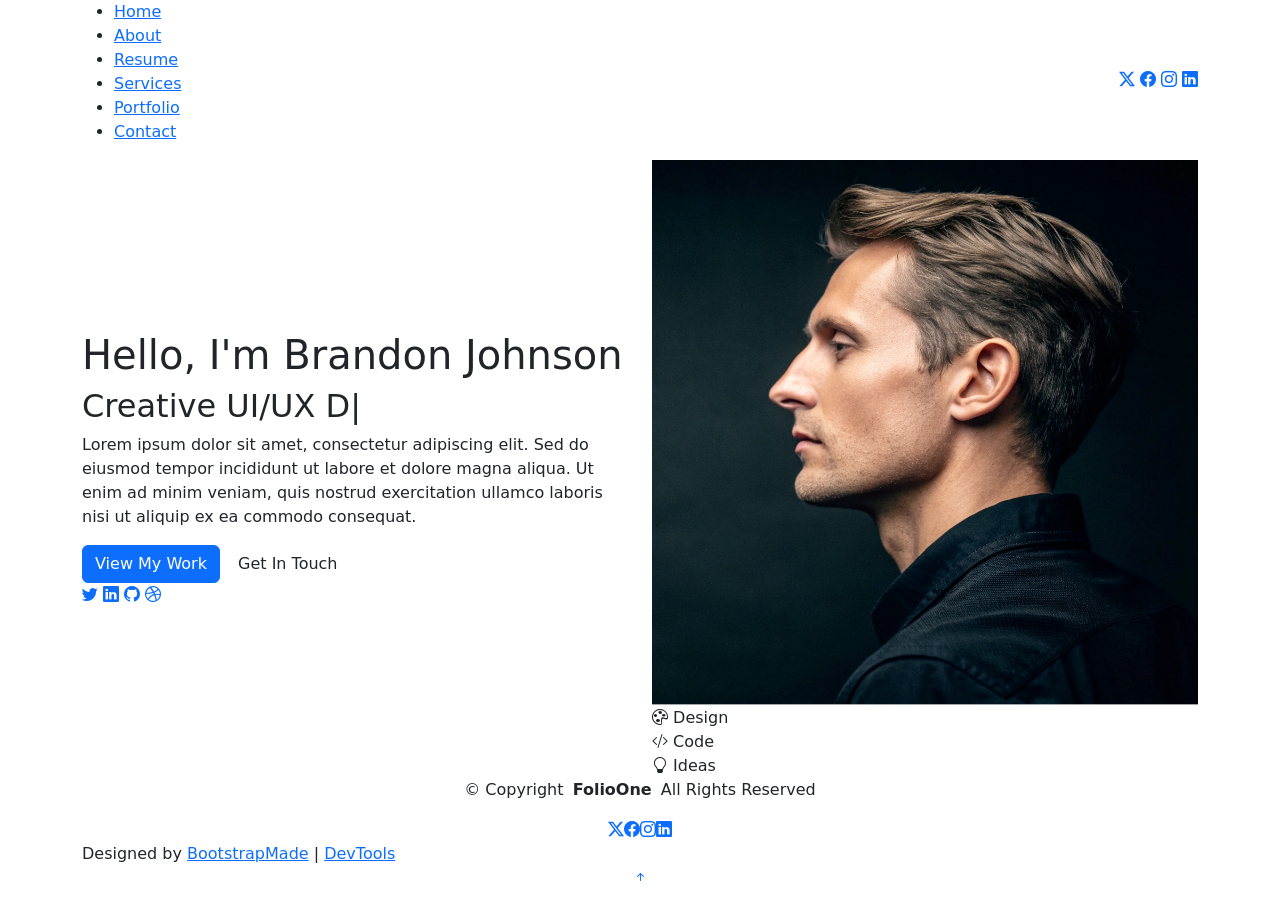
==== LD7/index.html @ 6c92a664 "template ikelimas i LD7" ====
<!DOCTYPE html>
<html lang="en">

<head>
  <meta charset="utf-8">
  <meta content="width=device-width, initial-scale=1.0" name="viewport">
  <title>Index - FolioOne Bootstrap Template</title>
  <meta name="description" content="">
  <meta name="keywords" content="">

  <!-- Favicons -->
  <link href="assets/img/favicon.png" rel="icon">
  <link href="assets/img/apple-touch-icon.png" rel="apple-touch-icon">

  <!-- Fonts -->
  <link href="https://fonts.googleapis.com" rel="preconnect">
  <link href="https://fonts.gstatic.com" rel="preconnect" crossorigin>
  <link href="https://fonts.googleapis.com/css2?family=Roboto:ital,wght@0,100;0,300;0,400;0,500;0,700;0,900;1,100;1,300;1,400;1,500;1,700;1,900&family=Poppins:ital,wght@0,100;0,200;0,300;0,400;0,500;0,600;0,700;0,800;0,900;1,100;1,200;1,300;1,400;1,500;1,600;1,700;1,800;1,900&family=Raleway:ital,wght@0,100;0,200;0,300;0,400;0,500;0,600;0,700;0,800;0,900;1,100;1,200;1,300;1,400;1,500;1,600;1,700;1,800;1,900&display=swap" rel="stylesheet">

  <!-- Vendor CSS Files -->
  <link href="assets/vendor/bootstrap/css/bootstrap.min.css" rel="stylesheet">
  <link href="assets/vendor/bootstrap-icons/bootstrap-icons.css" rel="stylesheet">
  <link href="assets/vendor/aos/aos.css" rel="stylesheet">
  <link href="assets/vendor/swiper/swiper-bundle.min.css" rel="stylesheet">
  <link href="assets/vendor/glightbox/css/glightbox.min.css" rel="stylesheet">

  <!-- Main CSS File -->
  <link href="assets/css/main.css" rel="stylesheet">

  <!-- =======================================================
  * Template Name: FolioOne
  * Template URL: https://bootstrapmade.com/folioone-bootstrap-portfolio-website-template/
  * Updated: Aug 23 2025 with Bootstrap v5.3.7
  * Author: BootstrapMade.com
  * License: https://bootstrapmade.com/license/
  ======================================================== -->
</head>

<body class="index-page">

  <header id="header" class="header d-flex align-items-center light-background sticky-top">
    <div class="container position-relative d-flex align-items-center justify-content-between">

      <!-- <a href="index.html" class="logo d-flex align-items-center me-auto me-xl-0">
      <img src="assets/img/logo.webp" alt="">
      <h1 class="sitename">FolioOne</h1> 
    </a> -->

      <nav id="navmenu" class="navmenu">
        <ul>
          <li><a href="index.html" class="active">Home</a></li>
          <li><a href="about.html">About</a></li>
          <li><a href="resume.html">Resume</a></li>
          <li><a href="services.html">Services</a></li>
          <li><a href="portfolio.html">Portfolio</a></li>
          <li><a href="contact.html">Contact</a></li>
        </ul>
        <i class="mobile-nav-toggle d-xl-none bi bi-list"></i>
      </nav>

      <div class="header-social-links">
        <a href="#" class="twitter"><i class="bi bi-twitter-x"></i></a>
        <a href="#" class="facebook"><i class="bi bi-facebook"></i></a>
        <a href="#" class="instagram"><i class="bi bi-instagram"></i></a>
        <a href="#" class="linkedin"><i class="bi bi-linkedin"></i></a>
      </div>

    </div>
  </header>

  <main class="main">

    <!-- Hero Section -->
    <section id="hero" class="hero section">

      <div class="container" data-aos="fade-up" data-aos-delay="100">

        <div class="row gy-4 align-items-center">
          <div class="col-lg-6 order-2 order-lg-1">
            <div class="hero-content">
              <h1 data-aos="fade-up" data-aos-delay="200">Hello, I'm <span class="highlight">Brandon Johnson</span></h1>
              <h2 data-aos="fade-up" data-aos-delay="300">Creative <span class="typed" data-typed-items="UI/UX Designer, Web Developer, Digital Artist, Brand Strategist"></span></h2>
              <p data-aos="fade-up" data-aos-delay="400">Lorem ipsum dolor sit amet, consectetur adipiscing elit. Sed do eiusmod tempor incididunt ut labore et dolore magna aliqua. Ut enim ad minim veniam, quis nostrud exercitation ullamco laboris nisi ut aliquip ex ea commodo consequat.</p>
              <div class="hero-actions" data-aos="fade-up" data-aos-delay="500">
                <a href="portfolio.html" class="btn btn-primary">View My Work</a>
                <a href="contact.html" class="btn btn-outline">Get In Touch</a>
              </div>
              <div class="social-links" data-aos="fade-up" data-aos-delay="600">
                <a href="#"><i class="bi bi-twitter"></i></a>
                <a href="#"><i class="bi bi-linkedin"></i></a>
                <a href="#"><i class="bi bi-github"></i></a>
                <a href="#"><i class="bi bi-dribbble"></i></a>
              </div>
            </div>
          </div>
          <div class="col-lg-6 order-1 order-lg-2">
            <div class="hero-image" data-aos="zoom-in" data-aos-delay="300">
              <div class="image-wrapper">
                <img src="assets/img/profile/profile-square-11.webp" alt="Sarah Mitchell" class="img-fluid">
                <div class="floating-elements">
                  <div class="floating-card design" data-aos="fade-left" data-aos-delay="700">
                    <i class="bi bi-palette"></i>
                    <span>Design</span>
                  </div>
                  <div class="floating-card code" data-aos="fade-right" data-aos-delay="800">
                    <i class="bi bi-code-slash"></i>
                    <span>Code</span>
                  </div>
                  <div class="floating-card creativity" data-aos="fade-up" data-aos-delay="900">
                    <i class="bi bi-lightbulb"></i>
                    <span>Ideas</span>
                  </div>
                </div>
              </div>
            </div>
          </div>
        </div>

      </div>

    </section><!-- /Hero Section -->

  </main>

  <footer id="footer" class="footer">

    <div class="container">
      <div class="copyright text-center ">
        <p>© <span>Copyright</span> <strong class="px-1 sitename">FolioOne</strong> <span>All Rights Reserved<br></span></p>
      </div>
      <div class="social-links d-flex justify-content-center">
        <a href=""><i class="bi bi-twitter-x"></i></a>
        <a href=""><i class="bi bi-facebook"></i></a>
        <a href=""><i class="bi bi-instagram"></i></a>
        <a href=""><i class="bi bi-linkedin"></i></a>
      </div>
      <div class="credits">
        <!-- All the links in the footer should remain intact. -->
        <!-- You can delete the links only if you've purchased the pro version. -->
        <!-- Licensing information: https://bootstrapmade.com/license/ -->
        <!-- Purchase the pro version with working PHP/AJAX contact form: [buy-url] -->
        Designed by <a href="https://bootstrapmade.com/">BootstrapMade</a> | <a href="https://bootstrapmade.com/tools/">DevTools</a>
      </div>
    </div>

  </footer>

  <!-- Scroll Top -->
  <a href="#" id="scroll-top" class="scroll-top d-flex align-items-center justify-content-center"><i class="bi bi-arrow-up-short"></i></a>

  <!-- Preloader -->
  <div id="preloader"></div>

  <!-- Vendor JS Files -->
  <script src="assets/vendor/bootstrap/js/bootstrap.bundle.min.js"></script>
  <script src="assets/vendor/php-email-form/validate.js"></script>
  <script src="assets/vendor/aos/aos.js"></script>
  <script src="assets/vendor/typed.js/typed.umd.js"></script>
  <script src="assets/vendor/waypoints/noframework.waypoints.js"></script>
  <script src="assets/vendor/purecounter/purecounter_vanilla.js"></script>
  <script src="assets/vendor/swiper/swiper-bundle.min.js"></script>
  <script src="assets/vendor/imagesloaded/imagesloaded.pkgd.min.js"></script>
  <script src="assets/vendor/isotope-layout/isotope.pkgd.min.js"></script>
  <script src="assets/vendor/glightbox/js/glightbox.min.js"></script>

  <!-- Main JS File -->
  <script src="assets/js/main.js"></script>

</body>

</html>
---- LD7/assets/css/main.css ----
/**
* Template Name: FolioOne
* Template URL: https://bootstrapmade.com/folioone-bootstrap-portfolio-website-template/
* Updated: Aug 23 2025 with Bootstrap v5.3.7
* Author: BootstrapMade.com
* License: https://bootstrapmade.com/license/
*/

/*--------------------------------------------------------------
# Font & Color Variables
# Help: https://bootstrapmade.com/color-system/
--------------------------------------------------------------*/
/* Fonts */
:root {
  --default-font: "Roboto",  system-ui, -apple-system, "Segoe UI", Roboto, "Helvetica Neue", Arial, "Noto Sans", "Liberation Sans", sans-serif, "Apple Color Emoji", "Segoe UI Emoji", "Segoe UI Symbol", "Noto Color Emoji";
  --heading-font: "Raleway",  sans-serif;
  --nav-font: "Poppins",  sans-serif;
}

/* Global Colors - The following color variables are used throughout the website. Updating them here will change the color scheme of the entire website */
:root { 
  --background-color: #101a20; /* Background color for the entire website, including individual sections */
  --default-color: #e7f2f7; /* Default color used for the majority of the text content across the entire website */
  --heading-color: #ffffff; /* Color for headings, subheadings and title throughout the website */
  --accent-color: #1387c1; /* Accent color that represents your brand on the website. It's used for buttons, links, and other elements that need to stand out */
  --surface-color: #141f26; /* The surface color is used as a background of boxed elements within sections, such as cards, icon boxes, or other elements that require a visual separation from the global background. */
  --contrast-color: #ffffff; /* Contrast color for text, ensuring readability against backgrounds of accent, heading, or default colors. */
}

/* Nav Menu Colors - The following color variables are used specifically for the navigation menu. They are separate from the global colors to allow for more customization options */
:root {
  --nav-color: #ffffff;  /* The default color of the main navmenu links */
  --nav-hover-color: #1387c1; /* Applied to main navmenu links when they are hovered over or active */
  --nav-mobile-background-color: #213642; /* Used as the background color for mobile navigation menu */
  --nav-dropdown-background-color: #051117; /* Used as the background color for dropdown items that appear when hovering over primary navigation items */
  --nav-dropdown-color: #e7f2f7; /* Used for navigation links of the dropdown items in the navigation menu. */
  --nav-dropdown-hover-color: #1387c1; /* Similar to --nav-hover-color, this color is applied to dropdown navigation links when they are hovered over. */
}

/* Color Presets - These classes override global colors when applied to any section or element, providing reuse of the sam color scheme. */

.light-background {
  --background-color: #142027;
  --surface-color: #325264;
}

.dark-background {
  --background-color: #0b1419;
  --default-color: #ffffff;
  --heading-color: #ffffff;
  --surface-color: #252525;
  --contrast-color: #ffffff;
}

/* Smooth scroll */
:root {
  scroll-behavior: smooth;
}

/*--------------------------------------------------------------
# General Styling & Shared Classes
--------------------------------------------------------------*/
body {
  color: var(--default-color);
  background-color: var(--background-color);
  font-family: var(--default-font);
}

a {
  color: var(--accent-color);
  text-decoration: none;
  transition: 0.3s;
}

a:hover {
  color: color-mix(in srgb, var(--accent-color), transparent 25%);
  text-decoration: none;
}

h1,
h2,
h3,
h4,
h5,
h6 {
  color: var(--heading-color);
  font-family: var(--heading-font);
}

/* PHP Email Form Messages
------------------------------*/
.php-email-form .error-message {
  display: none;
  background: #df1529;
  color: #ffffff;
  text-align: left;
  padding: 15px;
  margin-bottom: 24px;
  font-weight: 600;
}

.php-email-form .sent-message {
  display: none;
  color: #ffffff;
  background: #059652;
  text-align: center;
  padding: 15px;
  margin-bottom: 24px;
  font-weight: 600;
}

.php-email-form .loading {
  display: none;
  background: var(--surface-color);
  text-align: center;
  padding: 15px;
  margin-bottom: 24px;
}

.php-email-form .loading:before {
  content: "";
  display: inline-block;
  border-radius: 50%;
  width: 24px;
  height: 24px;
  margin: 0 10px -6px 0;
  border: 3px solid var(--accent-color);
  border-top-color: var(--surface-color);
  animation: php-email-form-loading 1s linear infinite;
}

@keyframes php-email-form-loading {
  0% {
    transform: rotate(0deg);
  }

  100% {
    transform: rotate(360deg);
  }
}

/*--------------------------------------------------------------
# Global Header
--------------------------------------------------------------*/
.header {
  --background-color: rgba(255, 255, 255, 0);
  color: var(--default-color);
  background-color: var(--background-color);
  padding: 15px 0;
  transition: all 0.5s;
  z-index: 997;
  border-bottom: 1px solid color-mix(in srgb, var(--default-color), transparent 92%);
}

.header .logo {
  line-height: 1;
}

.header .logo img {
  max-height: 36px;
  margin-right: 8px;
}

.header .logo h1 {
  font-size: 32px;
  margin: 0;
  font-weight: 400;
  color: var(--heading-color);
}

.header .header-social-links {
  padding-right: 15px;
}

.header .header-social-links a {
  color: color-mix(in srgb, var(--default-color), transparent 40%);
  padding-left: 6px;
  display: inline-block;
  transition: 0.3s;
  font-size: 16px;
}

.header .header-social-links a:hover {
  color: var(--default-color);
}

.header .header-social-links a i {
  line-height: 0px;
}

@media (max-width: 1200px) {
  .header .logo {
    order: 1;
  }

  .header .header-social-links {
    order: 2;
  }

  .header .navmenu {
    order: 3;
  }
}

/* Global Header on Scroll
------------------------------*/
.scrolled .header {
  --background-color: rgba(16, 26, 32, 0.9);
}

/*--------------------------------------------------------------
# Navigation Menu
--------------------------------------------------------------*/
/* Desktop Navigation */
@media (min-width: 1200px) {
  .navmenu {
    padding: 0;
  }

  .navmenu ul {
    margin: 0;
    padding: 0;
    display: flex;
    list-style: none;
    align-items: center;
  }

  .navmenu li {
    position: relative;
  }

  .navmenu>ul>li {
    white-space: nowrap;
    padding: 15px 28px 15px 0;
  }

  .navmenu>ul>li:last-child {
    padding-right: 0;
  }

  .navmenu a,
  .navmenu a:focus {
    color: var(--nav-color);
    font-size: 15px;
    padding: 0 2px;
    font-family: var(--nav-font);
    font-weight: 400;
    display: flex;
    align-items: center;
    justify-content: space-between;
    white-space: nowrap;
    transition: 0.3s;
    position: relative;
  }

  .navmenu a i,
  .navmenu a:focus i {
    font-size: 12px;
    line-height: 0;
    margin-left: 5px;
    transition: 0.3s;
  }

  .navmenu>ul>li>a:before {
    content: "";
    position: absolute;
    height: 2px;
    bottom: -6px;
    left: 0;
    background-color: var(--nav-hover-color);
    visibility: hidden;
    width: 0px;
    transition: all 0.3s ease-in-out 0s;
  }

  .navmenu a:hover:before,
  .navmenu li:hover>a:before,
  .navmenu .active:before {
    visibility: visible;
    width: 25px;
  }

  .navmenu li:hover>a,
  .navmenu .active,
  .navmenu .active:focus {
    color: var(--nav-hover-color);
  }

  .navmenu .dropdown ul {
    margin: 0;
    padding: 10px 0;
    background: var(--nav-dropdown-background-color);
    display: block;
    position: absolute;
    visibility: hidden;
    left: -5px;
    top: 130%;
    opacity: 0;
    transition: 0.3s;
    border-radius: 4px;
    z-index: 99;
    box-shadow: 0px 0px 30px rgba(0, 0, 0, 0.1);
  }

  .navmenu .dropdown ul li {
    min-width: 200px;
  }

  .navmenu .dropdown ul a {
    padding: 10px 20px;
    font-size: 15px;
    text-transform: none;
    color: var(--nav-dropdown-color);
  }

  .navmenu .dropdown ul a i {
    font-size: 12px;
  }

  .navmenu .dropdown ul a:hover,
  .navmenu .dropdown ul .active:hover,
  .navmenu .dropdown ul li:hover>a {
    color: var(--nav-dropdown-hover-color);
  }

  .navmenu .dropdown:hover>ul {
    opacity: 1;
    top: 100%;
    visibility: visible;
  }

  .navmenu .dropdown .dropdown ul {
    top: 0;
    left: -90%;
    visibility: hidden;
  }

  .navmenu .dropdown .dropdown:hover>ul {
    opacity: 1;
    top: 0;
    left: -100%;
    visibility: visible;
  }
}

/* Mobile Navigation */
@media (max-width: 1199px) {
  .mobile-nav-toggle {
    color: var(--nav-color);
    font-size: 28px;
    line-height: 0;
    margin-right: 10px;
    cursor: pointer;
    transition: color 0.3s;
  }

  .navmenu {
    padding: 0;
    z-index: 9997;
  }

  .navmenu ul {
    display: none;
    list-style: none;
    position: absolute;
    inset: 60px 20px 20px 20px;
    padding: 10px 0;
    margin: 0;
    border-radius: 6px;
    background-color: var(--nav-mobile-background-color);
    border: 1px solid color-mix(in srgb, var(--default-color), transparent 90%);
    box-shadow: none;
    overflow-y: auto;
    transition: 0.3s;
    z-index: 9998;
  }

  .navmenu a,
  .navmenu a:focus {
    color: var(--nav-dropdown-color);
    padding: 10px 20px;
    font-family: var(--nav-font);
    font-size: 17px;
    font-weight: 500;
    display: flex;
    align-items: center;
    justify-content: space-between;
    white-space: nowrap;
    transition: 0.3s;
  }

  .navmenu a i,
  .navmenu a:focus i {
    font-size: 12px;
    line-height: 0;
    margin-left: 5px;
    width: 30px;
    height: 30px;
    display: flex;
    align-items: center;
    justify-content: center;
    border-radius: 50%;
    transition: 0.3s;
    background-color: color-mix(in srgb, var(--accent-color), transparent 90%);
  }

  .navmenu a i:hover,
  .navmenu a:focus i:hover {
    background-color: var(--accent-color);
    color: var(--contrast-color);
  }

  .navmenu a:hover,
  .navmenu .active,
  .navmenu .active:focus {
    color: var(--nav-dropdown-hover-color);
  }

  .navmenu .active i,
  .navmenu .active:focus i {
    background-color: var(--accent-color);
    color: var(--contrast-color);
    transform: rotate(180deg);
  }

  .navmenu .dropdown ul {
    position: static;
    display: none;
    z-index: 99;
    padding: 10px 0;
    margin: 10px 20px;
    background-color: var(--nav-dropdown-background-color);
    transition: all 0.5s ease-in-out;
  }

  .navmenu .dropdown ul ul {
    background-color: rgba(33, 37, 41, 0.1);
  }

  .navmenu .dropdown>.dropdown-active {
    display: block;
    background-color: rgba(33, 37, 41, 0.03);
  }

  .mobile-nav-active {
    overflow: hidden;
  }

  .mobile-nav-active .mobile-nav-toggle {
    color: #fff;
    position: absolute;
    font-size: 32px;
    top: 15px;
    right: 15px;
    margin-right: 0;
    z-index: 9999;
  }

  .mobile-nav-active .navmenu {
    position: fixed;
    overflow: hidden;
    inset: 0;
    background: rgba(33, 37, 41, 0.8);
    transition: 0.3s;
  }

  .mobile-nav-active .navmenu>ul {
    display: block;
  }
}

/*--------------------------------------------------------------
# Global Footer
--------------------------------------------------------------*/
.footer {
  color: var(--default-color);
  background-color: var(--background-color);
  font-size: 14px;
  padding: 40px 0;
  position: relative;
  border-top: 1px solid color-mix(in srgb, var(--default-color), transparent 92%);
}

.footer .copyright p {
  margin-bottom: 0;
}

.footer .social-links {
  margin-top: 20px;
}

.footer .social-links a {
  display: flex;
  align-items: center;
  justify-content: center;
  width: 40px;
  height: 40px;
  border-radius: 50%;
  border: 1px solid color-mix(in srgb, var(--default-color), transparent 50%);
  font-size: 16px;
  color: color-mix(in srgb, var(--default-color), transparent 50%);
  margin: 0 5px;
  transition: 0.3s;
}

.footer .social-links a:hover {
  color: var(--accent-color);
  border-color: var(--accent-color);
}

.footer .credits {
  margin-top: 10px;
  font-size: 13px;
  text-align: center;
}

/*--------------------------------------------------------------
# Preloader
--------------------------------------------------------------*/
#preloader {
  position: fixed;
  inset: 0;
  z-index: 9999;
  overflow: hidden;
  background-color: var(--background-color);
  transition: all 0.6s ease-out;
  width: 100%;
  height: 100vh;
}

#preloader:before,
#preloader:after {
  content: "";
  position: absolute;
  border: 4px solid var(--accent-color);
  border-radius: 50%;
  animation: animate-preloader 2s cubic-bezier(0, 0.2, 0.8, 1) infinite;
}

#preloader:after {
  animation-delay: -0.5s;
}

@keyframes animate-preloader {
  0% {
    width: 10px;
    height: 10px;
    top: calc(50% - 5px);
    left: calc(50% - 5px);
    opacity: 1;
  }

  100% {
    width: 72px;
    height: 72px;
    top: calc(50% - 36px);
    left: calc(50% - 36px);
    opacity: 0;
  }
}

/*--------------------------------------------------------------
# Scroll Top Button
--------------------------------------------------------------*/
.scroll-top {
  position: fixed;
  visibility: hidden;
  opacity: 0;
  right: 15px;
  bottom: -15px;
  z-index: 99999;
  background-color: var(--accent-color);
  width: 44px;
  height: 44px;
  border-radius: 50px;
  transition: all 0.4s;
}

.scroll-top i {
  font-size: 24px;
  color: var(--contrast-color);
  line-height: 0;
}

.scroll-top:hover {
  background-color: color-mix(in srgb, var(--accent-color), transparent 20%);
  color: var(--contrast-color);
}

.scroll-top.active {
  visibility: visible;
  opacity: 1;
  bottom: 15px;
}

/*--------------------------------------------------------------
# Disable aos animation delay on mobile devices
--------------------------------------------------------------*/
@media screen and (max-width: 768px) {
  [data-aos-delay] {
    transition-delay: 0 !important;
  }
}

/*--------------------------------------------------------------
# Global Page Titles & Breadcrumbs
--------------------------------------------------------------*/
.page-title {
  color: var(--default-color);
  background-color: var(--background-color);
  position: relative;
}

.page-title .heading {
  padding: 80px 0;
  border-top: 1px solid color-mix(in srgb, var(--default-color), transparent 90%);
}

.page-title .heading h1 {
  font-size: 38px;
  font-weight: 700;
}

.page-title nav {
  background-color: color-mix(in srgb, var(--default-color), transparent 96%);
  padding: 20px 0;
}

.page-title nav ol {
  display: flex;
  flex-wrap: wrap;
  list-style: none;
  padding: 0;
  margin: 0;
  font-size: 16px;
  font-weight: 400;
}

.page-title nav ol li+li {
  padding-left: 10px;
}

.page-title nav ol li+li::before {
  content: "/";
  display: inline-block;
  padding-right: 10px;
  color: color-mix(in srgb, var(--default-color), transparent 70%);
}

/*--------------------------------------------------------------
# Global Sections
--------------------------------------------------------------*/
section,
.section {
  color: var(--default-color);
  background-color: var(--background-color);
  padding: 60px 0;
  scroll-margin-top: 100px;
  overflow: clip;
}

@media (max-width: 1199px) {

  section,
  .section {
    scroll-margin-top: 66px;
  }
}

/*--------------------------------------------------------------
# Global Section Titles
--------------------------------------------------------------*/
.section-title {
  text-align: center;
  padding-bottom: 60px;
  position: relative;
}

.section-title h2 {
  font-size: 3.5rem;
  font-weight: 400;
  line-height: 1.2;
  color: var(--heading-color);
  margin-bottom: 1.5rem;
  letter-spacing: -1px;
}

@media (max-width: 768px) {
  .section-title h2 {
    font-size: 2.5rem;
  }
}

.section-title p {
  font-size: 1.125rem;
  line-height: 1.8;
  color: color-mix(in srgb, var(--default-color), transparent 25%);
  max-width: 900px;
  margin: 0 auto;
  text-wrap: balance;
}

/*--------------------------------------------------------------
# Hero Section
--------------------------------------------------------------*/
.hero {
  padding: 80px 0;
  min-height: 100vh;
  display: flex;
  align-items: center;
}

.hero .hero-content h1 {
  font-size: 3.5rem;
  font-weight: 700;
  margin-bottom: 1rem;
  line-height: 1.2;
}

.hero .hero-content h1 .highlight {
  color: var(--accent-color);
  position: relative;
}

.hero .hero-content h1 .highlight::after {
  content: "";
  position: absolute;
  bottom: 0;
  left: 0;
  width: 100%;
  height: 3px;
  background: linear-gradient(90deg, var(--accent-color), color-mix(in srgb, var(--accent-color), transparent 50%));
  border-radius: 2px;
}

@media (max-width: 768px) {
  .hero .hero-content h1 {
    font-size: 2.5rem;
  }
}

.hero .hero-content h2 {
  font-size: 1.5rem;
  font-weight: 400;
  margin-bottom: 2rem;
  color: color-mix(in srgb, var(--default-color), transparent 20%);
}

.hero .hero-content h2 .typed {
  color: var(--accent-color);
  font-weight: 600;
}

@media (max-width: 768px) {
  .hero .hero-content h2 {
    font-size: 1.25rem;
  }
}

.hero .hero-content p {
  font-size: 1.1rem;
  line-height: 1.6;
  margin-bottom: 2.5rem;
  color: color-mix(in srgb, var(--default-color), transparent 30%);
}

.hero .hero-actions {
  display: flex;
  gap: 1rem;
  margin-bottom: 3rem;
}

.hero .hero-actions .btn {
  padding: 12px 30px;
  border-radius: 50px;
  font-weight: 600;
  text-decoration: none;
  transition: all 0.3s ease;
  border: 2px solid;
}

.hero .hero-actions .btn.btn-primary {
  background: var(--accent-color);
  color: var(--contrast-color);
  border-color: var(--accent-color);
}

.hero .hero-actions .btn.btn-primary:hover {
  background: color-mix(in srgb, var(--accent-color), black 15%);
  border-color: color-mix(in srgb, var(--accent-color), black 15%);
  transform: translateY(-2px);
}

.hero .hero-actions .btn.btn-outline {
  background: transparent;
  color: var(--accent-color);
  border-color: var(--accent-color);
}

.hero .hero-actions .btn.btn-outline:hover {
  transform: translateY(-2px);
}

@media (max-width: 576px) {
  .hero .hero-actions {
    flex-direction: column;
  }

  .hero .hero-actions .btn {
    text-align: center;
  }
}

.hero .social-links {
  display: flex;
  gap: 1rem;
}

.hero .social-links a {
  width: 45px;
  height: 45px;
  background: var(--surface-color);
  border-radius: 50%;
  display: flex;
  align-items: center;
  justify-content: center;
  color: var(--default-color);
  font-size: 1.2rem;
  transition: all 0.3s ease;
}

.hero .social-links a:hover {
  background: var(--accent-color);
  color: var(--contrast-color);
  transform: translateY(-3px);
  box-shadow: 0 8px 25px color-mix(in srgb, var(--accent-color), transparent 70%);
}

.hero .hero-image {
  position: relative;
}

.hero .hero-image .image-wrapper {
  position: relative;
  max-width: 450px;
  margin: 0 auto;
}

.hero .hero-image .image-wrapper img {
  border-radius: 20px;
  box-shadow: 0 5px 15px color-mix(in srgb, var(--default-color), transparent 95%);
  transition: transform 0.3s ease;
}

.hero .hero-image .image-wrapper img:hover {
  transform: scale(1.02);
}

.hero .hero-image .floating-elements {
  position: absolute;
  top: 0;
  left: 0;
  right: 0;
  bottom: 0;
  pointer-events: none;
}

.hero .hero-image .floating-elements .floating-card {
  position: absolute;
  background: var(--surface-color);
  padding: 15px 20px;
  border-radius: 15px;
  box-shadow: 0 10px 30px color-mix(in srgb, var(--default-color), transparent 90%);
  display: flex;
  align-items: center;
  gap: 10px;
  font-weight: 600;
  animation: float 3s ease-in-out infinite;
}

.hero .hero-image .floating-elements .floating-card i {
  font-size: 1.5rem;
  color: var(--accent-color);
}

.hero .hero-image .floating-elements .floating-card.design {
  top: 10%;
  right: -10%;
  animation-delay: 0s;
}

.hero .hero-image .floating-elements .floating-card.code {
  bottom: 30%;
  left: -15%;
  animation-delay: 1s;
}

.hero .hero-image .floating-elements .floating-card.creativity {
  top: 60%;
  right: -5%;
  animation-delay: 2s;
}

@media (max-width: 992px) {
  .hero .hero-image .floating-elements .floating-card {
    display: none;
  }
}

@keyframes float {

  0%,
  100% {
    transform: translateY(0px);
  }

  50% {
    transform: translateY(-10px);
  }
}

@media (max-width: 992px) {
  .hero .hero-content {
    text-align: center;
    margin-bottom: 3rem;
  }
}

/*--------------------------------------------------------------
# About Section
--------------------------------------------------------------*/
.about .intro-content .eyebrow {
  display: inline-block;
  letter-spacing: 0.12em;
  text-transform: uppercase;
  font-size: 12px;
  color: color-mix(in srgb, var(--default-color), transparent 40%);
  margin-bottom: 16px;
}

.about .intro-content .headline {
  font-family: var(--heading-font);
  font-weight: 300;
  line-height: 1.2;
  font-size: clamp(28px, 4vw, 44px);
  margin: 0 0 24px 0;
}

.about .intro-content .lead {
  font-size: 18px;
  line-height: 1.8;
  color: color-mix(in srgb, var(--default-color), transparent 10%);
  margin-bottom: 24px;
}

.about .intro-content p {
  line-height: 1.8;
  margin-bottom: 24px;
  color: color-mix(in srgb, var(--default-color), transparent 5%);
}

.about .intro-content .cta-group {
  display: flex;
  gap: 24px;
  align-items: center;
  margin-top: 24px;
}

.about .intro-content .cta-group .btn-ghost {
  display: inline-flex;
  align-items: center;
  gap: 8px;
  padding: 12px 18px;
  border-radius: 6px;
  color: var(--accent-color);
  background: color-mix(in srgb, var(--accent-color), transparent 92%);
  border: 1px solid color-mix(in srgb, var(--accent-color), transparent 70%);
  transition: 0.3s ease-in-out;
}

.about .intro-content .cta-group .btn-ghost:hover,
.about .intro-content .cta-group .btn-ghost:focus {
  color: var(--contrast-color);
  background: var(--accent-color);
  border-color: var(--accent-color);
  outline: none;
  box-shadow: 0 0 0 3px color-mix(in srgb, var(--accent-color), transparent 70%);
}

.about .intro-content .cta-group .link-underline {
  display: inline-flex;
  align-items: center;
  gap: 8px;
  position: relative;
  color: var(--accent-color);
  padding-bottom: 4px;
  transition: 0.3s ease-in-out;
}

.about .intro-content .cta-group .link-underline::after {
  content: "";
  position: absolute;
  left: 0;
  right: 0;
  bottom: 0;
  height: 1px;
  background: color-mix(in srgb, var(--accent-color), transparent 40%);
  transform: scaleX(0.4);
  transform-origin: left;
  transition: 0.3s ease-in-out;
}

.about .intro-content .cta-group .link-underline:hover,
.about .intro-content .cta-group .link-underline:focus {
  color: color-mix(in srgb, var(--accent-color), transparent 10%);
  outline: none;
}

.about .intro-content .cta-group .link-underline:hover::after,
.about .intro-content .cta-group .link-underline:focus::after {
  transform: scaleX(1);
}

.about .profile-figure {
  margin: 0;
}

.about .profile-figure .profile-photo {
  width: 88%;
  max-width: 440px;
  border-radius: 18px;
  box-shadow: 0 10px 30px color-mix(in srgb, var(--default-color), transparent 92%);
  transform: translateY(0);
  transition: transform 0.3s ease-in-out;
}

.about .profile-figure .profile-caption {
  margin-top: 24px;
  display: flex;
  align-items: center;
  justify-content: center;
}

.about .profile-figure .profile-caption .meta {
  font-size: 14px;
  color: color-mix(in srgb, var(--default-color), transparent 20%);
}

.about .profile-figure .profile-caption .meta .funfact {
  font-size: 13px;
  margin-top: 4px;
  color: color-mix(in srgb, var(--default-color), transparent 35%);
}

.about .profile-figure:hover .profile-photo {
  transform: translateY(-4px);
}

.about .skill-item {
  padding: 24px;
  border-radius: 6px;
  transition: 0.3s ease-in-out;
  background: color-mix(in srgb, var(--surface-color), var(--accent-color) 2%);
  border: 1px solid color-mix(in srgb, var(--default-color), transparent 88%);
  height: 100%;
}

.about .skill-item i {
  font-size: 24px;
  color: var(--accent-color);
  margin-bottom: 16px;
  display: inline-block;
}

.about .skill-item h3 {
  font-size: 16px;
  margin-bottom: 6px;
  font-weight: 500;
}

.about .skill-item p {
  margin: 0;
  font-size: 14px;
  color: color-mix(in srgb, var(--default-color), transparent 25%);
}

.about .skill-item:hover {
  transform: translateY(-3px);
  border-color: color-mix(in srgb, var(--accent-color), transparent 60%);
  box-shadow: 0 10px 30px color-mix(in srgb, var(--default-color), transparent 92%);
}

.about .timeline-item {
  position: relative;
  padding-left: 26px;
}

.about .timeline-item time {
  display: inline-block;
  font-size: 12px;
  letter-spacing: 0.08em;
  text-transform: uppercase;
  color: color-mix(in srgb, var(--default-color), transparent 45%);
  margin-bottom: 6px;
}

.about .timeline-item h4 {
  font-size: 18px;
  font-weight: 400;
  margin: 0 0 6px;
}

.about .timeline-item p {
  font-size: 14px;
  color: color-mix(in srgb, var(--default-color), transparent 25%);
  margin: 0;
}

.about .timeline-item .dot {
  position: absolute;
  left: 0;
  top: 4px;
  width: 10px;
  height: 10px;
  border-radius: 50%;
  background: var(--accent-color);
  box-shadow: 0 0 0 6px color-mix(in srgb, var(--accent-color), transparent 80%);
}

.about .personal-quote {
  padding: 24px 0;
}

.about .personal-quote p {
  font-family: var(--heading-font);
  font-weight: 300;
  font-size: clamp(20px, 3vw, 28px);
  line-height: 1.5;
  color: color-mix(in srgb, var(--default-color), transparent 5%);
  margin: 0 auto;
  max-width: 800px;
}

.about .fact-pill {
  display: flex;
  align-items: center;
  justify-content: center;
  gap: 10px;
  padding: 10px 14px;
  border-radius: 999px;
  border: 1px solid color-mix(in srgb, var(--default-color), transparent 85%);
  background: var(--surface-color);
  color: color-mix(in srgb, var(--default-color), transparent 10%);
  transition: 0.3s ease-in-out;
}

.about .fact-pill i {
  color: var(--accent-color);
}

.about .fact-pill span {
  font-size: 14px;
}

.about .fact-pill:hover {
  transform: translateY(-2px);
  border-color: color-mix(in srgb, var(--accent-color), transparent 60%);
  box-shadow: 0 10px 30px color-mix(in srgb, var(--default-color), transparent 92%);
}

.about .fact-pill:focus-within {
  box-shadow: 0 0 0 3px color-mix(in srgb, var(--accent-color), transparent 70%);
}

@media (max-width: 992px) {
  .about .profile-figure {
    text-align: center !important;
  }

  .about .profile-figure .profile-photo {
    width: 72%;
  }

  .about .intro-content .cta-group {
    flex-wrap: wrap;
  }
}

@media (max-width: 576px) {
  .about .profile-figure .profile-photo {
    width: 100%;
  }
}

/*--------------------------------------------------------------
# Skills Section
--------------------------------------------------------------*/
.skills .skill-box {
  background-color: var(--surface-color);
  padding: 2rem;
  border-radius: 8px;
  box-shadow: 0 0 20px rgba(0, 0, 0, 0.05);
}

.skills .skill-box h3 {
  font-size: 1.2rem;
  margin-bottom: 1rem;
  font-weight: 600;
}

.skills .skill-box p {
  font-size: 0.9rem;
  margin-bottom: 0.8rem;
  opacity: 0.6;
}

.skills .skill-box .progress {
  background-color: color-mix(in srgb, var(--accent-color), transparent 85%);
  border-radius: 50px;
  height: 8px;
  margin-top: 5px;
  overflow: hidden;
}

.skills .skill-box .progress .progress-bar {
  background-color: var(--accent-color);
  height: 100%;
  position: relative;
  border-radius: 50px;
  transition: 0.9s;
  width: 1px;
}

/*--------------------------------------------------------------
# Stats Section
--------------------------------------------------------------*/
.stats .avatars {
  position: relative;
}

.stats .avatars img {
  width: 60px;
  height: 60px;
  border: 3px solid var(--accent-color);
  margin-right: -15px;
  transition: transform 0.3s ease;
}

.stats .avatars img:hover {
  transform: translateY(-5px);
  z-index: 2;
}

.stats .counters h2 {
  color: var(--heading-color);
  font-size: 48px;
  font-weight: 700;
  margin-bottom: 10px;
}

.stats .counters h2 span {
  display: inline-block;
}

.stats .counters p {
  color: var(--default-color);
  font-size: 18px;
  margin: 0;
  opacity: 0.9;
}

@media (max-width: 991px) {
  .stats .row {
    text-align: center;
  }

  .stats .avatars {
    justify-content: center;
    margin-bottom: 40px;
  }

  .stats .counters h2 {
    font-size: 36px;
  }

  .stats .counters p {
    font-size: 16px;
  }

  .stats .counters .col-md-4 {
    margin-bottom: 30px;
  }

  .stats .counters .col-md-4:last-child {
    margin-bottom: 0;
  }
}

@media (max-width: 576px) {
  .stats {
    padding: 60px 0;
  }

  .stats .avatars {
    flex-wrap: wrap;
    justify-content: center;
  }

  .stats .avatars img {
    margin: 0 -8px;
  }
}

/*--------------------------------------------------------------
# Testimonials Section
--------------------------------------------------------------*/
.testimonials .testimonials-carousel,
.testimonials .testimonials-slider {
  overflow: hidden;
}

.testimonials .testimonial-item .testimonial-content {
  border-left: 3px solid var(--accent-color);
  padding-left: 30px;
}

.testimonials .testimonial-item .testimonial-img {
  border-radius: 50%;
  border: 4px solid var(--background-color);
  margin: 0 auto;
}

.testimonials .testimonial-item h3 {
  font-size: 20px;
  font-weight: bold;
  margin: 10px 0 5px 0;
}

.testimonials .testimonial-item h4 {
  font-size: 14px;
  color: color-mix(in srgb, var(--default-color), transparent 40%);
  margin: 0 0 10px 0;
}

.testimonials .testimonial-item .stars i {
  color: #ffc107;
  margin: 0 1px;
}

.testimonials .testimonial-item .quote-icon-left,
.testimonials .testimonial-item .quote-icon-right {
  color: color-mix(in srgb, var(--accent-color), transparent 50%);
  font-size: 26px;
  line-height: 0;
}

.testimonials .testimonial-item .quote-icon-left {
  display: inline-block;
  left: -5px;
  position: relative;
}

.testimonials .testimonial-item .quote-icon-right {
  display: inline-block;
  right: -5px;
  position: relative;
  top: 10px;
  transform: scale(-1, -1);
}

.testimonials .testimonial-item p {
  font-style: italic;
}

.testimonials .swiper-wrapper {
  height: auto;
}

.testimonials .swiper-pagination {
  margin-top: 30px;
  position: relative;
}

.testimonials .swiper-pagination .swiper-pagination-bullet {
  width: 12px;
  height: 12px;
  background-color: color-mix(in srgb, var(--default-color), transparent 85%);
  opacity: 1;
}

.testimonials .swiper-pagination .swiper-pagination-bullet-active {
  background-color: var(--accent-color);
}

/*--------------------------------------------------------------
# Resume Section
--------------------------------------------------------------*/
.resume .resume-item {
  margin-bottom: 3rem;
}

.resume .resume-item .resume-title {
  font-size: 1.75rem;
  font-weight: 700;
  margin-bottom: 1.5rem;
  padding-bottom: 1.5rem;
  position: relative;
  color: var(--heading-color);
}

.resume .resume-item .resume-title::after {
  content: "";
  position: absolute;
  display: block;
  width: 50px;
  height: 3px;
  background: var(--accent-color);
  bottom: 0;
  left: 0;
}

.resume .resume-item .resume-content {
  padding-left: 1.25rem;
  border-left: 2px solid color-mix(in srgb, var(--accent-color), transparent 85%);
}

.resume .resume-item article {
  position: relative;
  margin-bottom: 2.5rem;
}

.resume .resume-item article::before {
  content: "";
  position: absolute;
  width: 16px;
  height: 16px;
  border-radius: 50%;
  left: -1.8rem;
  top: 0.25rem;
  background: var(--background-color);
  border: 2px solid var(--accent-color);
}

.resume .resume-item article h4 {
  font-size: 1.25rem;
  font-weight: 600;
  margin-bottom: 0.5rem;
  color: var(--heading-color);
}

.resume .resume-item article h5 {
  font-size: 1rem;
  background: color-mix(in srgb, var(--accent-color), transparent 92%);
  padding: 0.375rem 0.75rem;
  display: inline-block;
  font-weight: 600;
  margin: 0.5rem 0;
  color: var(--accent-color);
  border-radius: 4px;
}

.resume .resume-item article .institution,
.resume .resume-item article .company {
  font-size: 1rem;
  margin-bottom: 1rem;
  color: color-mix(in srgb, var(--default-color), transparent 25%);
}

.resume .resume-item article p {
  margin-bottom: 1rem;
}

.resume .resume-item article ul {
  padding-left: 1.25rem;
  margin-bottom: 0;
}

.resume .resume-item article ul li {
  padding-bottom: 0.75rem;
  position: relative;
}

.resume .resume-item article ul li:last-child {
  padding-bottom: 0;
}

.resume .skill-item {
  margin-bottom: 2rem;
}

.resume .skill-item h4 {
  font-size: 1rem;
  font-weight: 600;
  margin-bottom: 0.75rem;
  color: var(--heading-color);
}

.resume .skill-item .progress {
  height: 0.75rem;
  background-color: color-mix(in srgb, var(--accent-color), transparent 92%);
  border-radius: 1rem;
  overflow: visible;
}

.resume .skill-item .progress .progress-bar {
  background-color: var(--accent-color);
  position: relative;
  border-radius: 1rem;
  width: 0;
  transition: width 1s ease;
}

.resume .skill-item .progress .progress-bar::after {
  content: attr(aria-valuenow) "%";
  position: absolute;
  right: 0;
  top: -1.75rem;
  font-size: 0.875rem;
  font-weight: 600;
  color: var(--accent-color);
}

@media (max-width: 991.98px) {
  .resume .resume-item {
    margin-bottom: 2rem;
  }
}

@media (max-width: 767.98px) {
  .resume .resume-content {
    padding-left: 1rem !important;
  }

  .resume article::before {
    left: -2rem !important;
  }
}

/*--------------------------------------------------------------
# Services Section
--------------------------------------------------------------*/
.services .service-item {
  display: flex;
  background-color: var(--surface-color);
  border-radius: 12px;
  padding: 2rem;
  height: 100%;
  position: relative;
  overflow: hidden;
  box-shadow: 0 5px 20px rgba(0, 0, 0, 0.03);
  transition: all 0.4s ease;
}

.services .service-item::before {
  content: "";
  position: absolute;
  left: 0;
  top: 0;
  height: 100%;
  width: 4px;
  background-color: var(--accent-color);
  transform: scaleY(0);
  transform-origin: bottom;
  transition: transform 0.4s cubic-bezier(0.65, 0, 0.35, 1);
}

.services .service-item:hover {
  box-shadow: 0 10px 30px rgba(0, 0, 0, 0.08);
  transform: translateY(-5px);
}

.services .service-item:hover::before {
  transform: scaleY(1);
}

.services .service-item:hover .service-icon {
  background-color: var(--accent-color);
  color: var(--contrast-color);
  transform: rotateY(180deg);
}

.services .service-item:hover .service-icon i {
  transform: rotateY(180deg);
}

.services .service-item:hover .service-link i {
  transform: translateX(5px);
}

.services .service-icon {
  flex-shrink: 0;
  width: 70px;
  height: 70px;
  border-radius: 12px;
  background-color: color-mix(in srgb, var(--accent-color), transparent 90%);
  color: var(--accent-color);
  display: flex;
  align-items: center;
  justify-content: center;
  margin-right: 1.5rem;
  transition: all 0.5s ease;
}

.services .service-icon i {
  font-size: 2rem;
  transition: transform 0.5s ease;
}

.services .service-content {
  flex-grow: 1;
}

.services .service-content h3 {
  font-size: 1.4rem;
  margin-bottom: 1rem;
  font-weight: 700;
  color: var(--heading-color);
}

.services .service-content p {
  margin-bottom: 1.25rem;
  color: color-mix(in srgb, var(--default-color), transparent 20%);
}

.services .service-link {
  display: inline-flex;
  align-items: center;
  color: var(--accent-color);
  font-weight: 600;
  text-decoration: none;
  transition: color 0.3s ease;
}

.services .service-link span {
  margin-right: 0.5rem;
}

.services .service-link i {
  transition: transform 0.3s ease;
}

.services .service-link:hover {
  color: color-mix(in srgb, var(--accent-color), transparent 25%);
}

@media (max-width: 767.98px) {
  .services .service-item {
    padding: 1.5rem;
    margin-bottom: 1rem;
  }

  .services .service-icon {
    width: 60px;
    height: 60px;
    margin-right: 1rem;
  }

  .services .service-icon i {
    font-size: 1.5rem;
  }

  .services .service-content h3 {
    font-size: 1.2rem;
    margin-bottom: 0.75rem;
  }

  .services .service-content p {
    margin-bottom: 1rem;
    font-size: 0.95rem;
  }
}

@media (max-width: 575.98px) {
  .services .service-item {
    flex-direction: column;
    text-align: center;
  }

  .services .service-item::before {
    width: 100%;
    height: 4px;
    transform: scaleX(0);
    transform-origin: left;
  }

  .services .service-item:hover::before {
    transform: scaleX(1);
  }

  .services .service-icon {
    margin-right: 0;
    margin-bottom: 1.25rem;
  }

  .services .service-link {
    justify-content: center;
  }
}

/*--------------------------------------------------------------
# Service Details Section
--------------------------------------------------------------*/
.service-details .service-hero {
  margin-bottom: 4rem;
}

.service-details .service-hero .service-meta {
  display: flex;
  align-items: center;
  gap: 1rem;
  margin-bottom: 1.5rem;
}

.service-details .service-hero .service-meta .service-category {
  background: color-mix(in srgb, var(--accent-color), transparent 85%);
  color: var(--accent-color);
  padding: 0.5rem 1rem;
  border-radius: 20px;
  font-size: 0.85rem;
  font-weight: 500;
  letter-spacing: 0.5px;
}

.service-details .service-hero .service-meta .reading-time {
  color: color-mix(in srgb, var(--default-color), transparent 50%);
  font-size: 0.9rem;
  font-weight: 300;
}

.service-details .service-hero h1 {
  font-size: 3.5rem;
  font-weight: 300;
  line-height: 1.2;
  margin-bottom: 1.5rem;
  color: var(--heading-color);
  letter-spacing: -0.02em;
}

.service-details .service-hero .service-description {
  font-size: 1.25rem;
  line-height: 1.7;
  color: color-mix(in srgb, var(--default-color), transparent 25%);
  font-weight: 300;
  margin: 0;
}

.service-details .service-visual {
  margin-bottom: 4rem;
  overflow: hidden;
  border-radius: 4px;
}

.service-details .service-visual img {
  width: 100%;
  height: 400px;
  object-fit: cover;
  transition: transform 0.5s ease;
}

.service-details .service-visual img:hover {
  transform: scale(1.02);
}

.service-details .service-narrative {
  margin-bottom: 5rem;
}

.service-details .service-narrative h3 {
  font-size: 2rem;
  font-weight: 300;
  margin-bottom: 2rem;
  color: var(--heading-color);
  letter-spacing: -0.01em;
}

.service-details .service-narrative p {
  font-size: 1.1rem;
  line-height: 1.8;
  margin-bottom: 2rem;
  color: var(--default-color);
  font-weight: 300;
}

.service-details .benefits-grid {
  display: grid;
  grid-template-columns: repeat(auto-fit, minmax(280px, 1fr));
  gap: 2.5rem;
  margin-top: 3rem;
}

.service-details .benefits-grid .benefit-card {
  text-align: center;
  padding: 0;
}

.service-details .benefits-grid .benefit-card .benefit-icon {
  width: 60px;
  height: 60px;
  background: color-mix(in srgb, var(--accent-color), transparent 90%);
  border-radius: 50%;
  display: flex;
  align-items: center;
  justify-content: center;
  margin: 0 auto 1.5rem;
  transition: all 0.3s ease;
}

.service-details .benefits-grid .benefit-card .benefit-icon i {
  font-size: 1.5rem;
  color: var(--accent-color);
}

.service-details .benefits-grid .benefit-card:hover .benefit-icon {
  background: var(--accent-color);
  transform: translateY(-2px);
}

.service-details .benefits-grid .benefit-card:hover .benefit-icon i {
  color: var(--contrast-color);
}

.service-details .benefits-grid .benefit-card h4 {
  font-size: 1.2rem;
  font-weight: 400;
  margin-bottom: 1rem;
  color: var(--heading-color);
}

.service-details .benefits-grid .benefit-card p {
  font-size: 1rem;
  line-height: 1.6;
  color: color-mix(in srgb, var(--default-color), transparent 30%);
  margin: 0;
}

.service-details .timeline-section {
  margin-bottom: 4rem;
}

.service-details .timeline-section h3 {
  font-size: 2rem;
  font-weight: 300;
  margin-bottom: 3rem;
  color: var(--heading-color);
  letter-spacing: -0.01em;
}

.service-details .timeline-section .timeline {
  position: relative;
}

.service-details .timeline-section .timeline::before {
  content: "";
  position: absolute;
  left: 30px;
  top: 0;
  bottom: 0;
  width: 1px;
  background: color-mix(in srgb, var(--default-color), transparent 85%);
}

.service-details .timeline-section .timeline .timeline-item {
  position: relative;
  padding-left: 80px;
  margin-bottom: 3rem;
}

.service-details .timeline-section .timeline .timeline-item:last-child {
  margin-bottom: 0;
}

.service-details .timeline-section .timeline .timeline-item .timeline-marker {
  position: absolute;
  left: 0;
  top: 0;
  width: 60px;
  height: 60px;
  background: var(--surface-color);
  border: 2px solid color-mix(in srgb, var(--accent-color), transparent 70%);
  border-radius: 50%;
  display: flex;
  align-items: center;
  justify-content: center;
  z-index: 1;
}

.service-details .timeline-section .timeline .timeline-item .timeline-marker span {
  font-size: 1.2rem;
  font-weight: 500;
  color: var(--accent-color);
}

.service-details .timeline-section .timeline .timeline-item .timeline-content h4 {
  font-size: 1.3rem;
  font-weight: 400;
  margin-bottom: 0.75rem;
  color: var(--heading-color);
}

.service-details .timeline-section .timeline .timeline-item .timeline-content p {
  font-size: 1rem;
  line-height: 1.6;
  margin-bottom: 0.5rem;
  color: var(--default-color);
}

.service-details .timeline-section .timeline .timeline-item .timeline-content small {
  color: color-mix(in srgb, var(--default-color), transparent 40%);
  font-size: 0.9rem;
  font-weight: 500;
}

.service-details .service-sidebar {
  padding-left: 2rem;
}

@media (max-width: 992px) {
  .service-details .service-sidebar {
    padding-left: 0;
    margin-top: 4rem;
  }
}

.service-details .overview-card,
.service-details .success-story,
.service-details .consultation-form {
  background: var(--surface-color);
  border-radius: 8px;
  padding: 2.5rem;
  margin-bottom: 2.5rem;
  border: 1px solid color-mix(in srgb, var(--default-color), transparent 93%);
  transition: all 0.3s ease;
}

.service-details .overview-card:hover,
.service-details .success-story:hover,
.service-details .consultation-form:hover {
  border-color: color-mix(in srgb, var(--accent-color), transparent 80%);
}

.service-details .overview-card .overview-header h4 {
  font-size: 1.4rem;
  font-weight: 400;
  margin-bottom: 2rem;
  color: var(--heading-color);
}

.service-details .overview-card .overview-stats {
  display: grid;
  grid-template-columns: repeat(3, 1fr);
  gap: 1.5rem;
  margin-bottom: 2rem;
}

.service-details .overview-card .overview-stats .stat-item {
  text-align: center;
}

.service-details .overview-card .overview-stats .stat-item .stat-number {
  font-size: 2rem;
  font-weight: 300;
  color: var(--accent-color);
  line-height: 1;
  margin-bottom: 0.5rem;
}

.service-details .overview-card .overview-stats .stat-item .stat-label {
  font-size: 0.85rem;
  color: color-mix(in srgb, var(--default-color), transparent 40%);
  font-weight: 500;
  text-transform: uppercase;
  letter-spacing: 0.5px;
}

.service-details .overview-card .overview-details {
  border-top: 1px solid color-mix(in srgb, var(--default-color), transparent 90%);
  padding-top: 1.5rem;
}

.service-details .overview-card .overview-details .detail-row {
  display: flex;
  justify-content: space-between;
  align-items: center;
  margin-bottom: 1rem;
}

.service-details .overview-card .overview-details .detail-row:last-child {
  margin-bottom: 0;
}

.service-details .overview-card .overview-details .detail-row .detail-label {
  font-size: 0.95rem;
  color: color-mix(in srgb, var(--default-color), transparent 30%);
  font-weight: 400;
}

.service-details .overview-card .overview-details .detail-row .detail-value {
  font-size: 0.95rem;
  color: var(--heading-color);
  font-weight: 500;
}

.service-details .success-story .story-quote p {
  font-size: 1.1rem;
  line-height: 1.7;
  color: color-mix(in srgb, var(--default-color), transparent 20%);
  font-style: italic;
  margin-bottom: 2rem;
}

.service-details .success-story .story-author {
  display: flex;
  align-items: center;
  gap: 1rem;
  margin-bottom: 1.5rem;
}

.service-details .success-story .story-author .author-avatar {
  width: 50px;
  height: 50px;
  border-radius: 50%;
  object-fit: cover;
}

.service-details .success-story .story-author .author-details h5 {
  font-size: 1rem;
  font-weight: 500;
  margin-bottom: 0.25rem;
  color: var(--heading-color);
}

.service-details .success-story .story-author .author-details span {
  display: block;
  font-size: 0.9rem;
  color: color-mix(in srgb, var(--default-color), transparent 40%);
  margin-bottom: 0.25rem;
}

.service-details .success-story .story-author .author-details small {
  font-size: 0.8rem;
  color: color-mix(in srgb, var(--default-color), transparent 50%);
}

.service-details .success-story .story-metrics {
  display: grid;
  grid-template-columns: repeat(2, 1fr);
  gap: 1rem;
  padding-top: 1.5rem;
  border-top: 1px solid color-mix(in srgb, var(--default-color), transparent 90%);
}

.service-details .success-story .story-metrics .metric {
  text-align: center;
}

.service-details .success-story .story-metrics .metric .metric-value {
  font-size: 1.5rem;
  font-weight: 500;
  color: var(--accent-color);
  display: block;
  margin-bottom: 0.25rem;
}

.service-details .success-story .story-metrics .metric .metric-label {
  font-size: 0.8rem;
  color: color-mix(in srgb, var(--default-color), transparent 40%);
  text-transform: uppercase;
  letter-spacing: 0.5px;
}

.service-details .consultation-form .form-header {
  margin-bottom: 2rem;
}

.service-details .consultation-form .form-header h4 {
  font-size: 1.4rem;
  font-weight: 400;
  margin-bottom: 0.75rem;
  color: var(--heading-color);
}

.service-details .consultation-form .form-header p {
  font-size: 0.95rem;
  line-height: 1.6;
  color: color-mix(in srgb, var(--default-color), transparent 30%);
  margin: 0;
}

.service-details .consultation-form .form-group {
  margin-bottom: 1.5rem;
}

.service-details .consultation-form .form-input {
  width: 100%;
  padding: 1rem;
  border: 1px solid color-mix(in srgb, var(--default-color), transparent 85%);
  border-radius: 4px;
  font-size: 0.95rem;
  transition: all 0.3s ease;
  background: transparent;
}

.service-details .consultation-form .form-input:focus {
  outline: none;
  border-color: var(--accent-color);
  box-shadow: 0 0 0 3px color-mix(in srgb, var(--accent-color), transparent 90%);
}

.service-details .consultation-form input[type=text],
.service-details .consultation-form input[type=email],
.service-details .consultation-form input[type=tel],
.service-details .consultation-form select,
.service-details .consultation-form textarea {
  color: var(--default-color);
  background-color: var(--surface-color);
  font-size: 14px;
  border-color: color-mix(in srgb, var(--default-color), transparent 80%);
}

.service-details .consultation-form input[type=text]:focus,
.service-details .consultation-form input[type=email]:focus,
.service-details .consultation-form input[type=tel]:focus,
.service-details .consultation-form select:focus,
.service-details .consultation-form textarea:focus {
  border-color: var(--accent-color);
}

.service-details .consultation-form input[type=text]::placeholder,
.service-details .consultation-form input[type=email]::placeholder,
.service-details .consultation-form input[type=tel]::placeholder,
.service-details .consultation-form select::placeholder,
.service-details .consultation-form textarea::placeholder {
  color: color-mix(in srgb, var(--default-color), transparent 70%);
}

.service-details .consultation-form .btn-consultation {
  background: var(--accent-color);
  color: var(--contrast-color);
  border: none;
  padding: 1rem 2rem;
  border-radius: 4px;
  font-size: 0.95rem;
  font-weight: 500;
  width: 100%;
  display: flex;
  align-items: center;
  justify-content: center;
  gap: 0.5rem;
  transition: all 0.3s ease;
  text-transform: none;
}

.service-details .consultation-form .btn-consultation:hover {
  background: color-mix(in srgb, var(--accent-color), transparent 10%);
  transform: translateY(-1px);
}

.service-details .consultation-form .btn-consultation i {
  font-size: 0.9rem;
}

@media (max-width: 768px) {
  .service-details .service-hero h1 {
    font-size: 2.5rem;
  }

  .service-details .service-hero .service-description {
    font-size: 1.1rem;
  }

  .service-details .service-visual img {
    height: 250px;
  }

  .service-details .benefits-grid {
    grid-template-columns: 1fr;
    gap: 2rem;
  }

  .service-details .timeline-section .timeline::before {
    left: 20px;
  }

  .service-details .timeline-section .timeline .timeline-item {
    padding-left: 60px;
  }

  .service-details .timeline-section .timeline .timeline-item .timeline-marker {
    width: 40px;
    height: 40px;
  }

  .service-details .timeline-section .timeline .timeline-item .timeline-marker span {
    font-size: 1rem;
  }

  .service-details .overview-card .overview-stats {
    grid-template-columns: 1fr;
    gap: 1rem;
  }
}

/*--------------------------------------------------------------
# Portfolio Section
--------------------------------------------------------------*/
.portfolio .portfolio-filters {
  display: flex;
  justify-content: center;
  flex-wrap: wrap;
  gap: 10px;
  margin-bottom: 30px;
  padding: 0;
  list-style: none;
}

.portfolio .portfolio-filters li {
  padding: 8px 20px;
  font-size: 0.95rem;
  font-weight: 500;
  border-radius: 30px;
  cursor: pointer;
  transition: all 0.3s ease;
  background-color: color-mix(in srgb, var(--accent-color), transparent 90%);
  color: var(--accent-color);
}

.portfolio .portfolio-filters li:hover {
  background-color: color-mix(in srgb, var(--accent-color), transparent 80%);
}

.portfolio .portfolio-filters li.filter-active {
  background-color: var(--accent-color);
  color: var(--contrast-color);
}

.portfolio .portfolio-card {
  background-color: var(--surface-color);
  border-radius: 10px;
  overflow: hidden;
  box-shadow: 0 5px 15px rgba(0, 0, 0, 0.05);
  margin-bottom: 30px;
  transition: all 0.3s ease;
}

.portfolio .portfolio-card:hover {
  transform: translateY(-10px);
  box-shadow: 0 10px 30px rgba(0, 0, 0, 0.1);
}

.portfolio .portfolio-card:hover .portfolio-img .portfolio-overlay {
  opacity: 1;
}

.portfolio .portfolio-card:hover .portfolio-img img {
  transform: scale(1.1);
}

.portfolio .portfolio-card .portfolio-img {
  position: relative;
  overflow: hidden;
}

.portfolio .portfolio-card .portfolio-img img {
  width: 100%;
  height: auto;
  transition: transform 0.5s ease;
}

.portfolio .portfolio-card .portfolio-img .portfolio-overlay {
  position: absolute;
  top: 0;
  left: 0;
  width: 100%;
  height: 100%;
  background: rgba(0, 0, 0, 0.6);
  display: flex;
  align-items: center;
  justify-content: center;
  gap: 15px;
  opacity: 0;
  transition: all 0.3s ease;
}

.portfolio .portfolio-card .portfolio-img .portfolio-overlay a {
  width: 45px;
  height: 45px;
  background-color: var(--accent-color);
  color: var(--contrast-color);
  border-radius: 50%;
  display: flex;
  align-items: center;
  justify-content: center;
  font-size: 1.2rem;
  transition: all 0.3s ease;
}

.portfolio .portfolio-card .portfolio-img .portfolio-overlay a:hover {
  background-color: color-mix(in srgb, var(--accent-color), #fff 20%);
  transform: translateY(-5px);
}

.portfolio .portfolio-card .portfolio-info {
  padding: 20px;
}

.portfolio .portfolio-card .portfolio-info h4 {
  font-size: 1.2rem;
  font-weight: 700;
  margin-bottom: 5px;
  color: var(--heading-color);
}

.portfolio .portfolio-card .portfolio-info p {
  font-size: 0.9rem;
  color: var(--default-color);
  margin-bottom: 10px;
}

.portfolio .portfolio-card .portfolio-info .portfolio-tags {
  display: flex;
  flex-wrap: wrap;
  gap: 8px;
}

.portfolio .portfolio-card .portfolio-info .portfolio-tags span {
  font-size: 0.8rem;
  padding: 4px 12px;
  border-radius: 20px;
  background-color: color-mix(in srgb, var(--accent-color), transparent 90%);
  color: var(--accent-color);
}

.portfolio .btn-primary {
  background-color: var(--accent-color);
  border-color: var(--accent-color);
  color: var(--contrast-color);
  padding: 12px 30px;
  font-weight: 600;
  border-radius: 5px;
  transition: all 0.3s ease;
}

.portfolio .btn-primary:hover {
  background-color: color-mix(in srgb, var(--accent-color), #000 10%);
  border-color: color-mix(in srgb, var(--accent-color), #000 10%);
  transform: translateY(-3px);
  box-shadow: 0 5px 15px rgba(0, 0, 0, 0.1);
}

/*--------------------------------------------------------------
# Portfolio Details Section
--------------------------------------------------------------*/
.portfolio-details {
  --section-spacing: 2.5rem;
}

.portfolio-details .portfolio-details-media {
  position: relative;
}

.portfolio-details .portfolio-details-media .main-image {
  margin-bottom: 1rem;
  border-radius: 20px;
  overflow: hidden;
  box-shadow: 0 10px 30px rgba(0, 0, 0, 0.08);
}

.portfolio-details .portfolio-details-media .main-image .portfolio-details-slider {
  position: relative;
}

.portfolio-details .portfolio-details-media .main-image .portfolio-details-slider .swiper-wrapper {
  height: auto !important;
}

.portfolio-details .portfolio-details-media .main-image .portfolio-details-slider .swiper-slide img {
  aspect-ratio: 3/2;
  object-fit: cover;
  width: 100%;
}

.portfolio-details .portfolio-details-media .main-image .portfolio-details-slider .swiper-button-next,
.portfolio-details .portfolio-details-media .main-image .portfolio-details-slider .swiper-button-prev {
  background-color: var(--contrast-color);
  width: 40px;
  height: 40px;
  border-radius: 50%;
  transition: all 0.3s ease;
}

.portfolio-details .portfolio-details-media .main-image .portfolio-details-slider .swiper-button-next:after,
.portfolio-details .portfolio-details-media .main-image .portfolio-details-slider .swiper-button-prev:after {
  font-size: 16px;
  color: var(--accent-color);
  font-weight: bold;
}

.portfolio-details .portfolio-details-media .main-image .portfolio-details-slider .swiper-button-next:hover,
.portfolio-details .portfolio-details-media .main-image .portfolio-details-slider .swiper-button-prev:hover {
  background-color: var(--accent-color);
}

.portfolio-details .portfolio-details-media .main-image .portfolio-details-slider .swiper-button-next:hover:after,
.portfolio-details .portfolio-details-media .main-image .portfolio-details-slider .swiper-button-prev:hover:after {
  color: var(--contrast-color);
}

.portfolio-details .portfolio-details-media .thumbnail-grid img {
  height: 80px;
  object-fit: cover;
  border-radius: 8px;
  cursor: pointer;
  transition: all 0.3s ease;
  box-shadow: 0 4px 10px rgba(0, 0, 0, 0.05);
}

.portfolio-details .portfolio-details-media .thumbnail-grid img:hover {
  transform: translateY(-5px);
  box-shadow: 0 8px 15px rgba(0, 0, 0, 0.1);
}

.portfolio-details .portfolio-details-media .tech-stack-badges {
  display: flex;
  flex-wrap: wrap;
  gap: 10px;
  margin-top: 1.5rem;
}

.portfolio-details .portfolio-details-media .tech-stack-badges span {
  display: inline-block;
  padding: 6px 12px;
  font-size: 13px;
  font-weight: 500;
  border-radius: 20px;
  background-color: color-mix(in srgb, var(--heading-color), transparent 85%);
  color: var(--heading-color);
  transition: all 0.3s ease;
}

.portfolio-details .portfolio-details-media .tech-stack-badges span:hover {
  background-color: color-mix(in srgb, var(--heading-color), transparent 70%);
  transform: translateY(-2px);
}

.portfolio-details .portfolio-details-content {
  padding: 0 0 0 2rem;
  height: 100%;
  display: flex;
  flex-direction: column;
}

.portfolio-details .portfolio-details-content .project-meta {
  display: flex;
  flex-wrap: wrap;
  justify-content: space-between;
  margin-bottom: 1.5rem;
}

.portfolio-details .portfolio-details-content .project-meta .badge-wrapper .project-badge {
  display: inline-block;
  padding: 8px 16px;
  background-color: color-mix(in srgb, var(--accent-color), transparent 90%);
  color: var(--accent-color);
  border-radius: 30px;
  font-weight: 600;
  font-size: 14px;
}

.portfolio-details .portfolio-details-content .project-meta .date-client {
  display: flex;
  gap: 1.5rem;
}

.portfolio-details .portfolio-details-content .project-meta .date-client .meta-item {
  display: flex;
  align-items: center;
  font-size: 14px;
  color: color-mix(in srgb, var(--default-color), transparent 30%);
}

.portfolio-details .portfolio-details-content .project-meta .date-client .meta-item i {
  margin-right: 6px;
  color: var(--accent-color);
}

.portfolio-details .portfolio-details-content .project-title {
  font-size: 2.2rem;
  margin-bottom: 1rem;
  font-weight: 700;
  line-height: 1.2;
  color: var(--heading-color);
}

.portfolio-details .portfolio-details-content .project-website {
  display: flex;
  align-items: center;
  margin-bottom: 1.5rem;
}

.portfolio-details .portfolio-details-content .project-website i {
  font-size: 22px;
  color: var(--accent-color);
  margin-right: 8px;
}

.portfolio-details .portfolio-details-content .project-website a {
  font-weight: 500;
  transition: all 0.3s;
}

.portfolio-details .portfolio-details-content .project-website a:hover {
  letter-spacing: 0.5px;
}

.portfolio-details .portfolio-details-content .project-overview {
  margin-bottom: var(--section-spacing);
}

.portfolio-details .portfolio-details-content .project-overview .lead {
  font-size: 1.1rem;
  line-height: 1.7;
  color: color-mix(in srgb, var(--default-color), transparent 15%);
  margin-bottom: 1.5rem;
}

.portfolio-details .portfolio-details-content .project-overview .project-accordion .accordion-item {
  border: none;
  background: none;
  margin-bottom: 10px;
}

.portfolio-details .portfolio-details-content .project-overview .project-accordion .accordion-item .accordion-header .accordion-button {
  padding: 1rem;
  font-weight: 600;
  font-size: 1rem;
  color: var(--heading-color);
  background-color: color-mix(in srgb, var(--surface-color), transparent 70%);
  border-radius: 8px !important;
  box-shadow: none;
}

.portfolio-details .portfolio-details-content .project-overview .project-accordion .accordion-item .accordion-header .accordion-button:not(.collapsed) {
  background-color: var(--surface-color);
  color: var(--accent-color);
  border-bottom-left-radius: 0 !important;
  border-bottom-right-radius: 0 !important;
  box-shadow: 0 4px 10px rgba(0, 0, 0, 0.03);
}

.portfolio-details .portfolio-details-content .project-overview .project-accordion .accordion-item .accordion-header .accordion-button:not(.collapsed) i {
  color: var(--accent-color);
}

.portfolio-details .portfolio-details-content .project-overview .project-accordion .accordion-item .accordion-header .accordion-button::after {
  background-size: 14px;
  width: 14px;
  height: 14px;
}

.portfolio-details .portfolio-details-content .project-overview .project-accordion .accordion-item .accordion-header .accordion-button i {
  font-size: 1.1rem;
}

.portfolio-details .portfolio-details-content .project-overview .project-accordion .accordion-item .accordion-body {
  padding: 1rem;
  background-color: var(--surface-color);
  border-bottom-left-radius: 8px;
  border-bottom-right-radius: 8px;
}

.portfolio-details .portfolio-details-content .project-overview .project-accordion .accordion-item .accordion-body p {
  margin-bottom: 0;
  color: color-mix(in srgb, var(--default-color), transparent 25%);
  line-height: 1.6;
}

.portfolio-details .portfolio-details-content .project-features {
  margin-bottom: var(--section-spacing);
}

.portfolio-details .portfolio-details-content .project-features h3 {
  display: flex;
  align-items: center;
  font-size: 1.25rem;
  margin-bottom: 1.2rem;
}

.portfolio-details .portfolio-details-content .project-features h3 i {
  margin-right: 10px;
  color: var(--accent-color);
  font-size: 1.1em;
}

.portfolio-details .portfolio-details-content .project-features .feature-list {
  list-style: none;
  padding-left: 0;
}

.portfolio-details .portfolio-details-content .project-features .feature-list li {
  display: flex;
  align-items: center;
  padding: 8px 0;
  font-size: 15px;
  color: color-mix(in srgb, var(--default-color), transparent 15%);
}

.portfolio-details .portfolio-details-content .project-features .feature-list li i {
  color: var(--accent-color);
  margin-right: 10px;
  font-size: 1.1em;
}

.portfolio-details .portfolio-details-content .cta-buttons {
  display: flex;
  flex-wrap: wrap;
  gap: 1rem;
  margin-top: auto;
}

.portfolio-details .portfolio-details-content .cta-buttons .btn-view-project {
  padding: 12px 28px;
  background-color: var(--accent-color);
  color: var(--contrast-color);
  border-radius: 30px;
  font-weight: 500;
  transition: all 0.3s ease;
}

.portfolio-details .portfolio-details-content .cta-buttons .btn-view-project:hover {
  background-color: color-mix(in srgb, var(--accent-color), black 15%);
  transform: translateY(-3px);
  box-shadow: 0 8px 15px rgba(0, 0, 0, 0.1);
}

.portfolio-details .portfolio-details-content .cta-buttons .btn-next-project {
  padding: 12px 28px;
  background-color: color-mix(in srgb, var(--heading-color), transparent 90%);
  color: var(--heading-color);
  border-radius: 30px;
  font-weight: 500;
  transition: all 0.3s ease;
  display: flex;
  align-items: center;
  gap: 8px;
}

.portfolio-details .portfolio-details-content .cta-buttons .btn-next-project i {
  transition: transform 0.3s ease;
}

.portfolio-details .portfolio-details-content .cta-buttons .btn-next-project:hover {
  background-color: color-mix(in srgb, var(--heading-color), transparent 80%);
}

.portfolio-details .portfolio-details-content .cta-buttons .btn-next-project:hover i {
  transform: translateX(3px);
}

@media (max-width: 1199.98px) {
  .portfolio-details .portfolio-details-content {
    padding-left: 1rem;
  }
}

@media (max-width: 991.98px) {
  .portfolio-details .portfolio-details-content {
    padding: 2rem 0 0 0;
  }

  .portfolio-details .portfolio-details-content .cta-buttons {
    margin-top: 2rem;
  }
}

@media (max-width: 767.98px) {
  .portfolio-details .project-meta {
    flex-direction: column;
    gap: 1rem;
  }

  .portfolio-details .project-meta .date-client {
    flex-direction: column;
    gap: 0.5rem;
  }

  .portfolio-details .cta-buttons {
    flex-direction: column;
    width: 100%;
  }

  .portfolio-details .cta-buttons a {
    width: 100%;
    text-align: center;
  }
}

/*--------------------------------------------------------------
# Contact Section
--------------------------------------------------------------*/
.contact .info-box {
  background-color: var(--surface-color);
  padding: 3rem;
  border-radius: 1rem;
  height: 100%;
}

.contact .info-box h3 {
  color: var(--contrast-color);
  font-size: 2rem;
  margin-bottom: 1rem;
}

@media (max-width: 767.98px) {
  .contact .info-box h3 {
    font-size: 1.75rem;
  }
}

.contact .info-box p {
  opacity: 0.8;
  margin-bottom: 2rem;
}

.contact .info-box a {
  color: var(--contrast-color);
}

@media (max-width: 992px) {
  .contact .info-box {
    padding: 1.5rem;
  }
}

.contact .info-item {
  display: flex;
  gap: 1.5rem;
  margin-bottom: 2rem;
}

.contact .info-item:last-child {
  margin-bottom: 0;
}

.contact .info-item .icon-box {
  width: 3.5rem;
  height: 3.5rem;
  background-color: var(--surface-color);
  border-radius: 50%;
  display: flex;
  align-items: center;
  justify-content: center;
  flex-shrink: 0;
  transition: 0.3s;
}

.contact .info-item .icon-box i {
  font-size: 1.5rem;
  color: var(--contrast-color);
}

.contact .info-item:hover .icon-box {
  background-color: var(--accent-color);
}

.contact .info-item .content h4 {
  color: var(--contrast-color);
  font-size: 1.25rem;
  margin-bottom: 0.5rem;
  font-weight: 700;
}

.contact .info-item .content p {
  margin-bottom: 0.25rem;
  font-size: 0.95rem;
}

.contact .info-item .content p:last-child {
  margin-bottom: 0;
}

.contact .contact-form {
  background-color: var(--surface-color);
  padding: 3rem;
  border-radius: 1rem;
  height: 100%;
  box-shadow: 0 0 25px rgba(0, 0, 0, 0.05);
}

@media (max-width: 992px) {
  .contact .contact-form {
    padding: 1.5rem;
  }
}

.contact .contact-form h3 {
  font-size: 2rem;
  margin-bottom: 1rem;
}

@media (max-width: 768px) {
  .contact .contact-form h3 {
    font-size: 1.75rem;
  }
}

.contact .contact-form p {
  color: color-mix(in srgb, var(--default-color), transparent 25%);
  margin-bottom: 2rem;
}

.contact .contact-form .form-control,
.contact .contact-form .form-select {
  padding: 0.875rem 1.25rem;
  border-color: color-mix(in srgb, var(--default-color), transparent 90%);
  border-radius: 0.5rem;
  background-color: transparent;
  color: var(--default-color);
}

.contact .contact-form .form-control:focus,
.contact .contact-form .form-select:focus {
  box-shadow: none;
  border-color: var(--accent-color);
}

.contact .contact-form .form-control::placeholder,
.contact .contact-form .form-select::placeholder {
  color: color-mix(in srgb, var(--default-color), transparent 50%);
}

.contact .contact-form .btn {
  background-color: color-mix(in srgb, var(--surface-color), transparent 80%);
  color: var(--contrast-color);
  padding: 1rem 2rem;
  border-radius: 2rem;
  display: inline-flex;
  align-items: center;
  gap: 0.5rem;
  transition: 0.3s;
}

.contact .contact-form .btn i {
  font-size: 1.25rem;
}

.contact .contact-form .btn:hover {
  background-color: color-mix(in srgb, var(--surface-color), transparent 70%);
}

/*--------------------------------------------------------------
# Starter Section Section
--------------------------------------------------------------*/
.starter-section {
  /* Add your styles here */
}
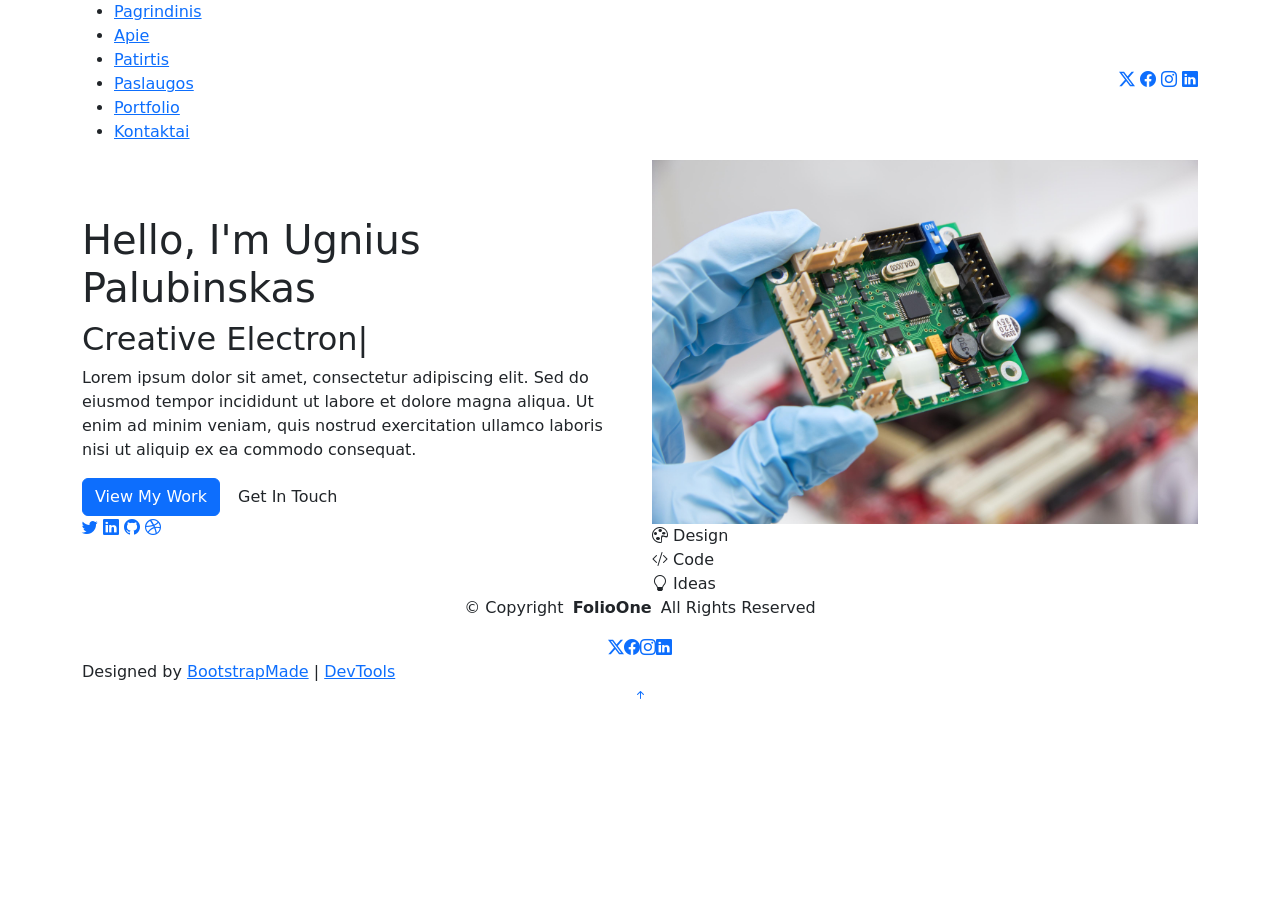
==== commit ae5939f8: "Nuorodu pavadinimai ir apie" ====
--- a/LD7/index.html
+++ b/LD7/index.html
@@ -48,12 +48,12 @@
 
       <nav id="navmenu" class="navmenu">
         <ul>
-          <li><a href="index.html" class="active">Home</a></li>
-          <li><a href="about.html">About</a></li>
-          <li><a href="resume.html">Resume</a></li>
-          <li><a href="services.html">Services</a></li>
+          <li><a href="index.html" class="active">Pagrindinis</a></li>
+          <li><a href="about.html">Apie</a></li>
+          <li><a href="resume.html">Patirtis</a></li>
+          <li><a href="services.html">Paslaugos</a></li>
           <li><a href="portfolio.html">Portfolio</a></li>
-          <li><a href="contact.html">Contact</a></li>
+          <li><a href="contact.html">Kontaktai</a></li>
         </ul>
         <i class="mobile-nav-toggle d-xl-none bi bi-list"></i>
       </nav>
@@ -78,8 +78,8 @@
         <div class="row gy-4 align-items-center">
           <div class="col-lg-6 order-2 order-lg-1">
             <div class="hero-content">
-              <h1 data-aos="fade-up" data-aos-delay="200">Hello, I'm <span class="highlight">Brandon Johnson</span></h1>
-              <h2 data-aos="fade-up" data-aos-delay="300">Creative <span class="typed" data-typed-items="UI/UX Designer, Web Developer, Digital Artist, Brand Strategist"></span></h2>
+              <h1 data-aos="fade-up" data-aos-delay="200">Hello, I'm <span class="highlight">Ugnius Palubinskas</span></h1>
+              <h2 data-aos="fade-up" data-aos-delay="300">Creative <span class="typed" data-typed-items="Electronics engineer"></span></h2>
               <p data-aos="fade-up" data-aos-delay="400">Lorem ipsum dolor sit amet, consectetur adipiscing elit. Sed do eiusmod tempor incididunt ut labore et dolore magna aliqua. Ut enim ad minim veniam, quis nostrud exercitation ullamco laboris nisi ut aliquip ex ea commodo consequat.</p>
               <div class="hero-actions" data-aos="fade-up" data-aos-delay="500">
                 <a href="portfolio.html" class="btn btn-primary">View My Work</a>
@@ -96,7 +96,7 @@
           <div class="col-lg-6 order-1 order-lg-2">
             <div class="hero-image" data-aos="zoom-in" data-aos-delay="300">
               <div class="image-wrapper">
-                <img src="assets/img/profile/profile-square-11.webp" alt="Sarah Mitchell" class="img-fluid">
+                <img src="assets/img/R.jpg" alt="pcb" class="img-fluid">
                 <div class="floating-elements">
                   <div class="floating-card design" data-aos="fade-left" data-aos-delay="700">
                     <i class="bi bi-palette"></i>
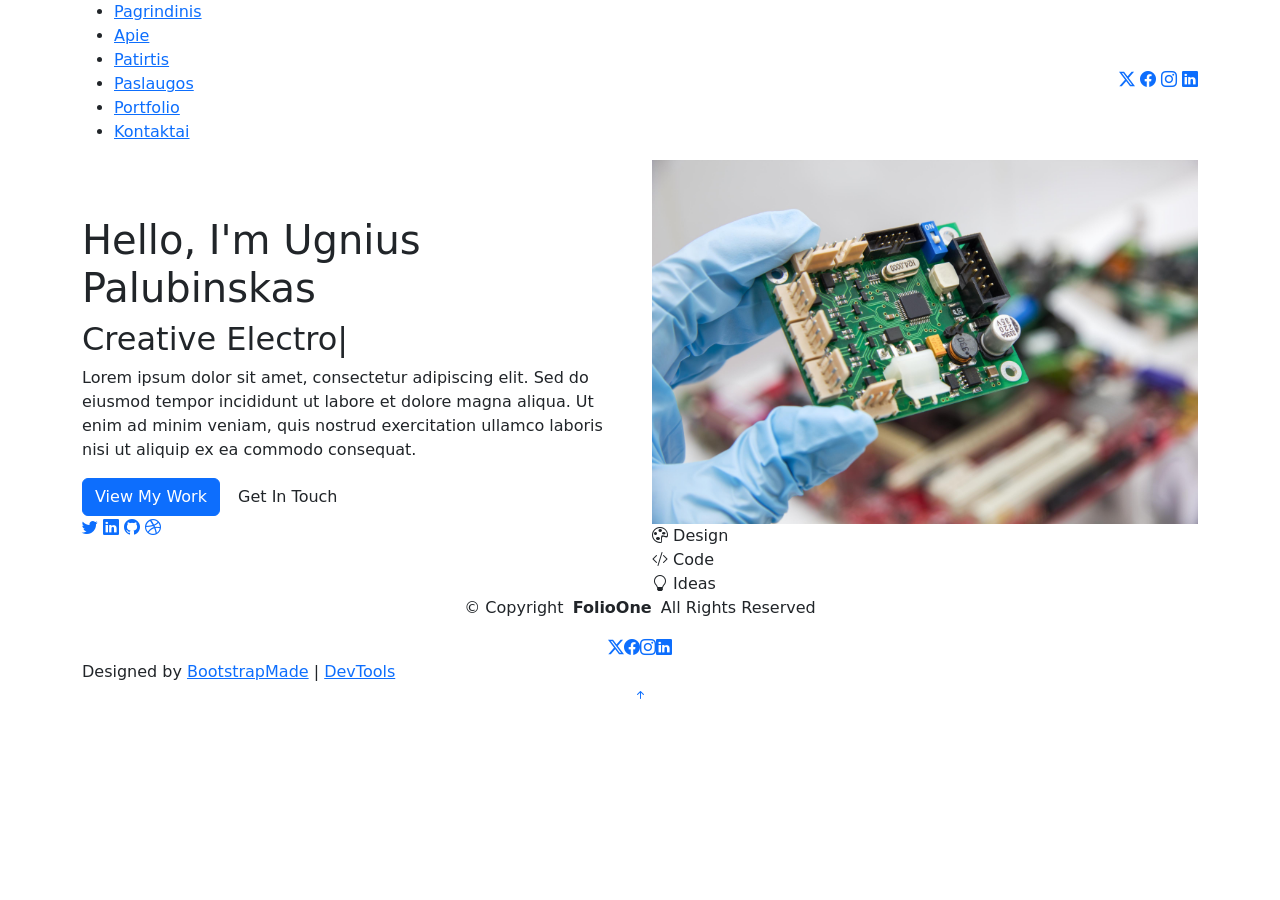
==== commit f5dc3843: "meta" ====
--- a/LD7/index.html
+++ b/LD7/index.html
@@ -1,12 +1,14 @@
 <!DOCTYPE html>
-<html lang="en">
+<html lang="lt">
 
 <head>
   <meta charset="utf-8">
   <meta content="width=device-width, initial-scale=1.0" name="viewport">
-  <title>Index - FolioOne Bootstrap Template</title>
-  <meta name="description" content="">
+  <title>Mano CV</title>
+  <meta name="description" content="Ugniaus Palubinsko CV">
   <meta name="keywords" content="">
+  <meta name="author" content="Ugnius Palubinskas">
+
 
   <!-- Favicons -->
   <link href="assets/img/favicon.png" rel="icon">
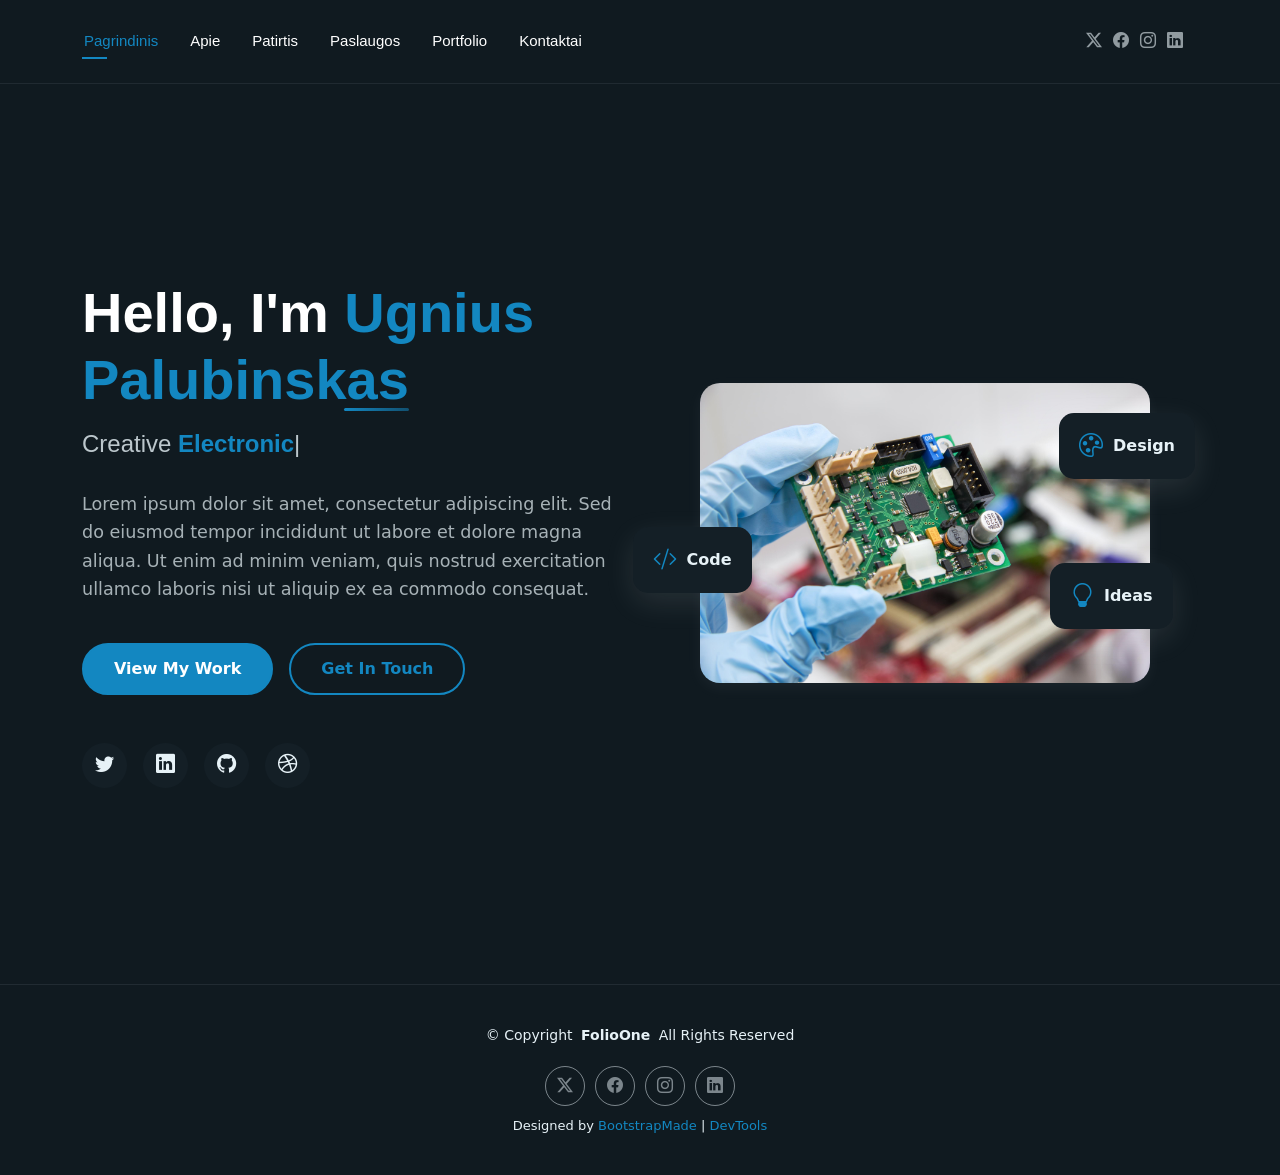
==== commit 53c17993: "pridetas custom css ir iterptas i html failus" ====
--- a/LD7/index.html
+++ b/LD7/index.html
@@ -28,6 +28,7 @@
 
   <!-- Main CSS File -->
   <link href="assets/css/main.css" rel="stylesheet">
+  <link href="assets/css/custom.css" rel="stylesheet">
 
   <!-- =======================================================
   * Template Name: FolioOne
--- a/LD7/assets/css/main.css
+++ b/LD7/assets/css/main.css
@@ -2852,4 +2852,20 @@
 --------------------------------------------------------------*/
 .starter-section {
   /* Add your styles here */
+}
+
+/*
+  Lenteles css
+*/
+table {
+  width: 70%;              /* Lentelė užima 70% tėvinio elemento pločio */
+  margin: 40px auto;          /* Centruoja lentelę puslapyje (nebūtina, bet gražu) */
+  border-collapse: separate; /* Būtina, kad veiktų tarpai tarp langelių */
+  border-spacing: 2px;     /* Baltų linijų storis (tarpas tarp celių) */
+  background-color: #ffffff; /* Baltas fonas sukuria „linijų“ spalvą tarp celių */
+}
+th, td {
+  padding: 12px;           /* Vidiniai tarpai tekstui */
+  background-color: var(--background-color); /* Langelių fonas (galite pasikeisti į savo spalvą) */
+  text-align: left;        /* Teksto lygiavimas */
 }
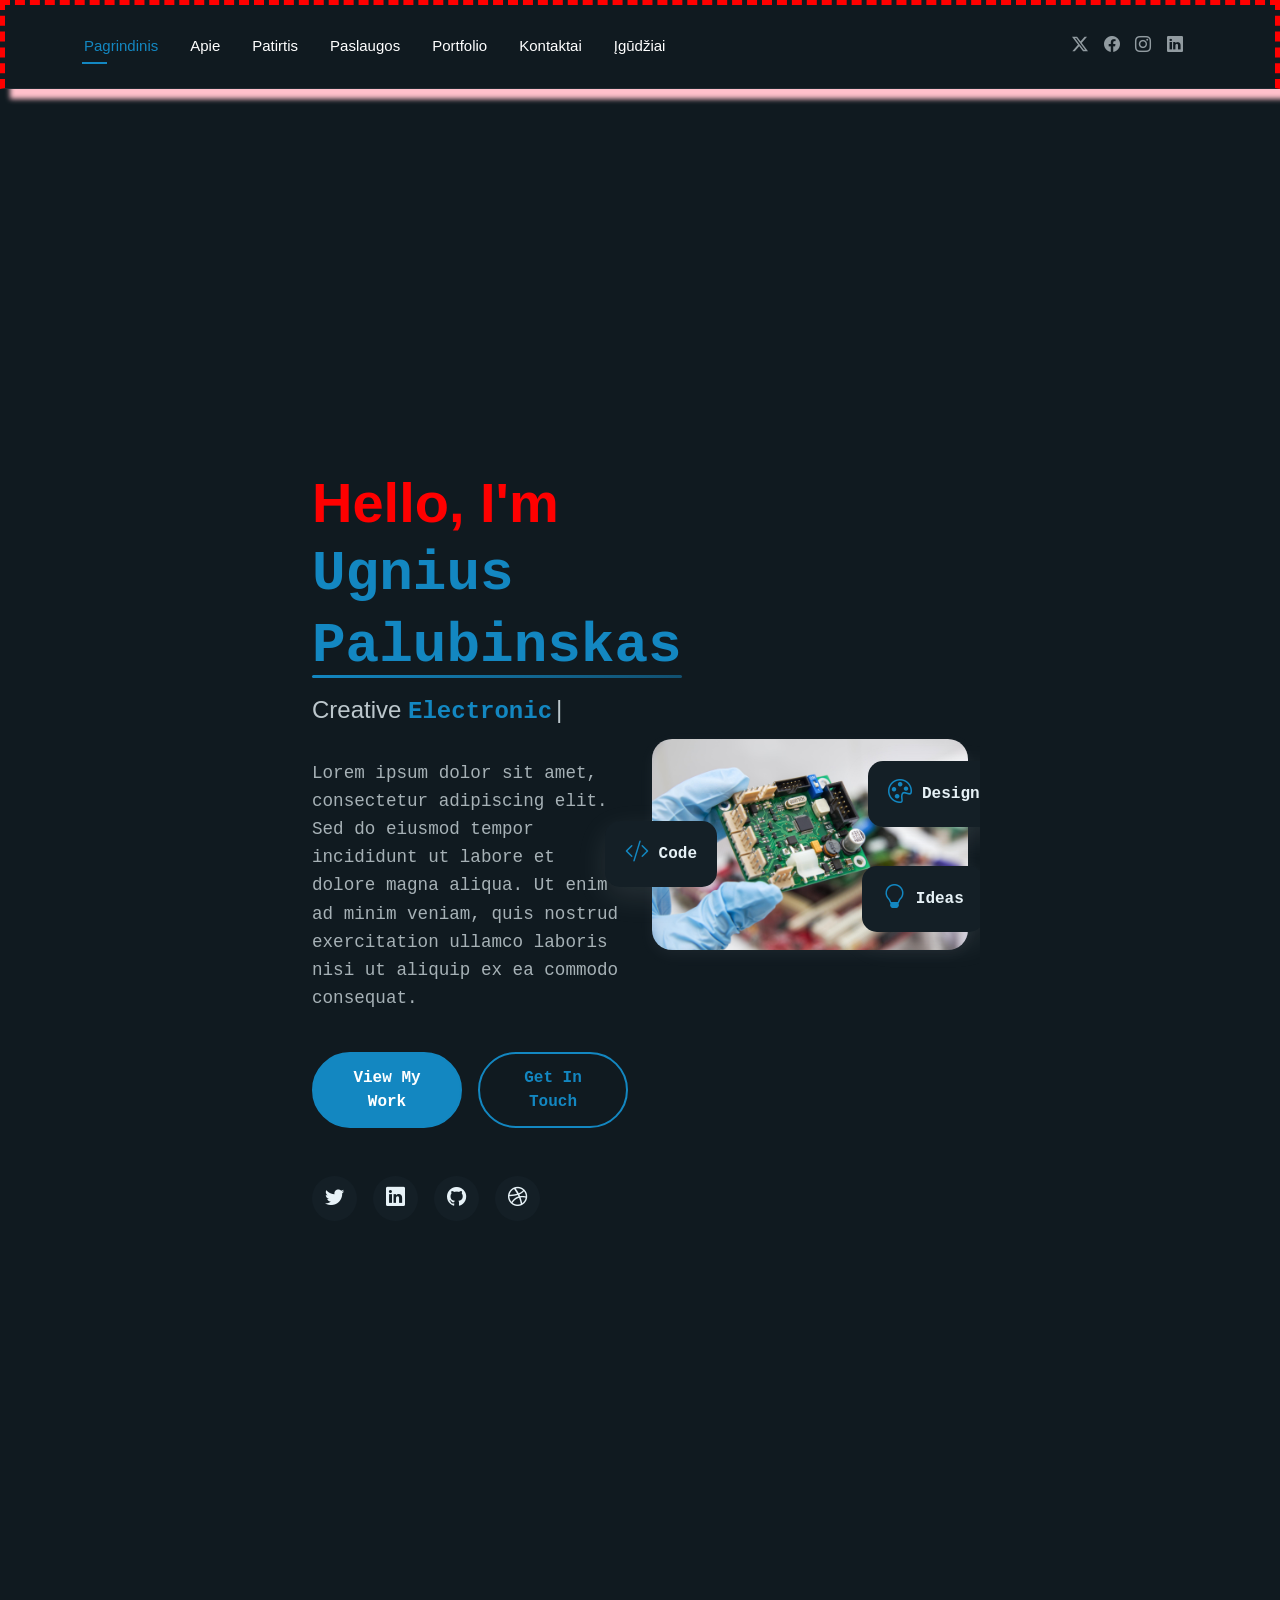
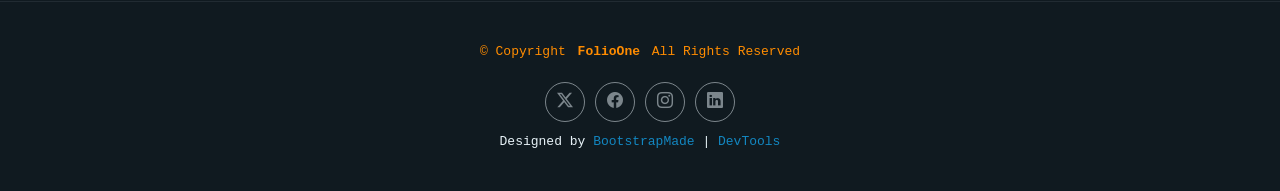
==== commit d407e2a4: "made new.html page and added it to navbar" ====
--- a/LD7/index.html
+++ b/LD7/index.html
@@ -57,6 +57,7 @@
           <li><a href="services.html">Paslaugos</a></li>
           <li><a href="portfolio.html">Portfolio</a></li>
           <li><a href="contact.html">Kontaktai</a></li>
+          <li><a href="new.html">Įgūdžiai</a></li>
         </ul>
         <i class="mobile-nav-toggle d-xl-none bi bi-list"></i>
       </nav>
--- a/LD7/assets/css/main.css
+++ b/LD7/assets/css/main.css
@@ -2854,18 +2854,3 @@
   /* Add your styles here */
 }
 
-/*
-  Lenteles css
-*/
-table {
-  width: 70%;              /* Lentelė užima 70% tėvinio elemento pločio */
-  margin: 40px auto;          /* Centruoja lentelę puslapyje (nebūtina, bet gražu) */
-  border-collapse: separate; /* Būtina, kad veiktų tarpai tarp langelių */
-  border-spacing: 2px;     /* Baltų linijų storis (tarpas tarp celių) */
-  background-color: #ffffff; /* Baltas fonas sukuria „linijų“ spalvą tarp celių */
-}
-th, td {
-  padding: 12px;           /* Vidiniai tarpai tekstui */
-  background-color: var(--background-color); /* Langelių fonas (galite pasikeisti į savo spalvą) */
-  text-align: left;        /* Teksto lygiavimas */
-}
--- a/LD7/assets/css/custom.css
+++ b/LD7/assets/css/custom.css
@@ -0,0 +1,92 @@
+* {
+    font-family: 'Courier New', Courier, monospace;
+}
+h1 {
+    font-size: xx-large;
+    font-weight: 900;
+    color: red;
+}
+
+h2 {
+    font-size: x-large;
+    font-weight: 700;
+    color: green;
+}
+
+h3 {
+    font-size: large;
+    font-weight: 600;
+    color: blue;
+}
+
+h4, h5, h6 {
+    font-size: medium;
+    font-weight: 500;
+    color: yellow;
+}
+
+p {
+    font-size: small;
+    color: darkorange;
+}
+
+a:hover, button:hover {
+    text-shadow: 2px 2px 0px pink;
+    color: greenyellow;
+}
+
+a:active, button:active {
+    text-shadow: -2px -2px 0px cyan;
+    color: greenyellow;
+}
+
+section{
+    margin: 300px;
+    padding: 0px;
+}
+
+header{
+    background-image: url(https://wallpaperaccess.com/full/1858193.jpg);
+    border: 5px dashed red;
+    box-shadow: 10px 10px 5px pink;
+}
+
+#scroll-top {
+    box-shadow: -10px 0px 0px red;
+    border: 3px solid blue;
+    background-image: url(https://static.vecteezy.com/system/resources/previews/020/980/602/original/seamless-indian-ethnic-pattern-traditional-patterned-native-american-art-it-is-a-pattern-geometric-shapes-create-beautiful-fabric-patterns-design-for-print-using-in-the-fashion-industry-vector.jpg);
+    background-size: 100%
+}
+
+ul.custom-list, ol.custom-list {
+    border: 5px dashed yellow
+}
+.custom-list .custom-list{
+    border-color: cyan;
+}
+
+/*
+  Lenteles css
+*/
+table {
+  width: 70%;              /* Lentelė užima 70% tėvinio elemento pločio */
+  margin: 40px auto;          /* Centruoja lentelę puslapyje (nebūtina, bet gražu) */
+  border-collapse: separate; /* Būtina, kad veiktų tarpai tarp langelių */
+  border-spacing: 2px;     /* Baltų linijų storis (tarpas tarp celių) */
+  background-color: #ffffff; /* Baltas fonas sukuria „linijų“ spalvą tarp celių */
+}
+th, td {
+  padding: 12px;           /* Vidiniai tarpai tekstui */
+  text-align: center;        /* Teksto lygiavimas */
+}
+
+th {
+      background-color: black;
+}
+
+tr:nth-child(odd) {
+    background-image: url(https://static.vecteezy.com/system/resources/previews/016/122/809/original/trendy-zebra-fur-print-animal-fur-background-for-fabric-design-wrapping-paper-textile-and-wallpaper-exotic-wild-animalistic-skin-texture-free-vector.jpg)
+}
+tr:nth-child(even) {
+    background-image: url(https://static.vecteezy.com/system/resources/previews/000/555/084/original/vector-leopard-brown-print.jpg)
+}
